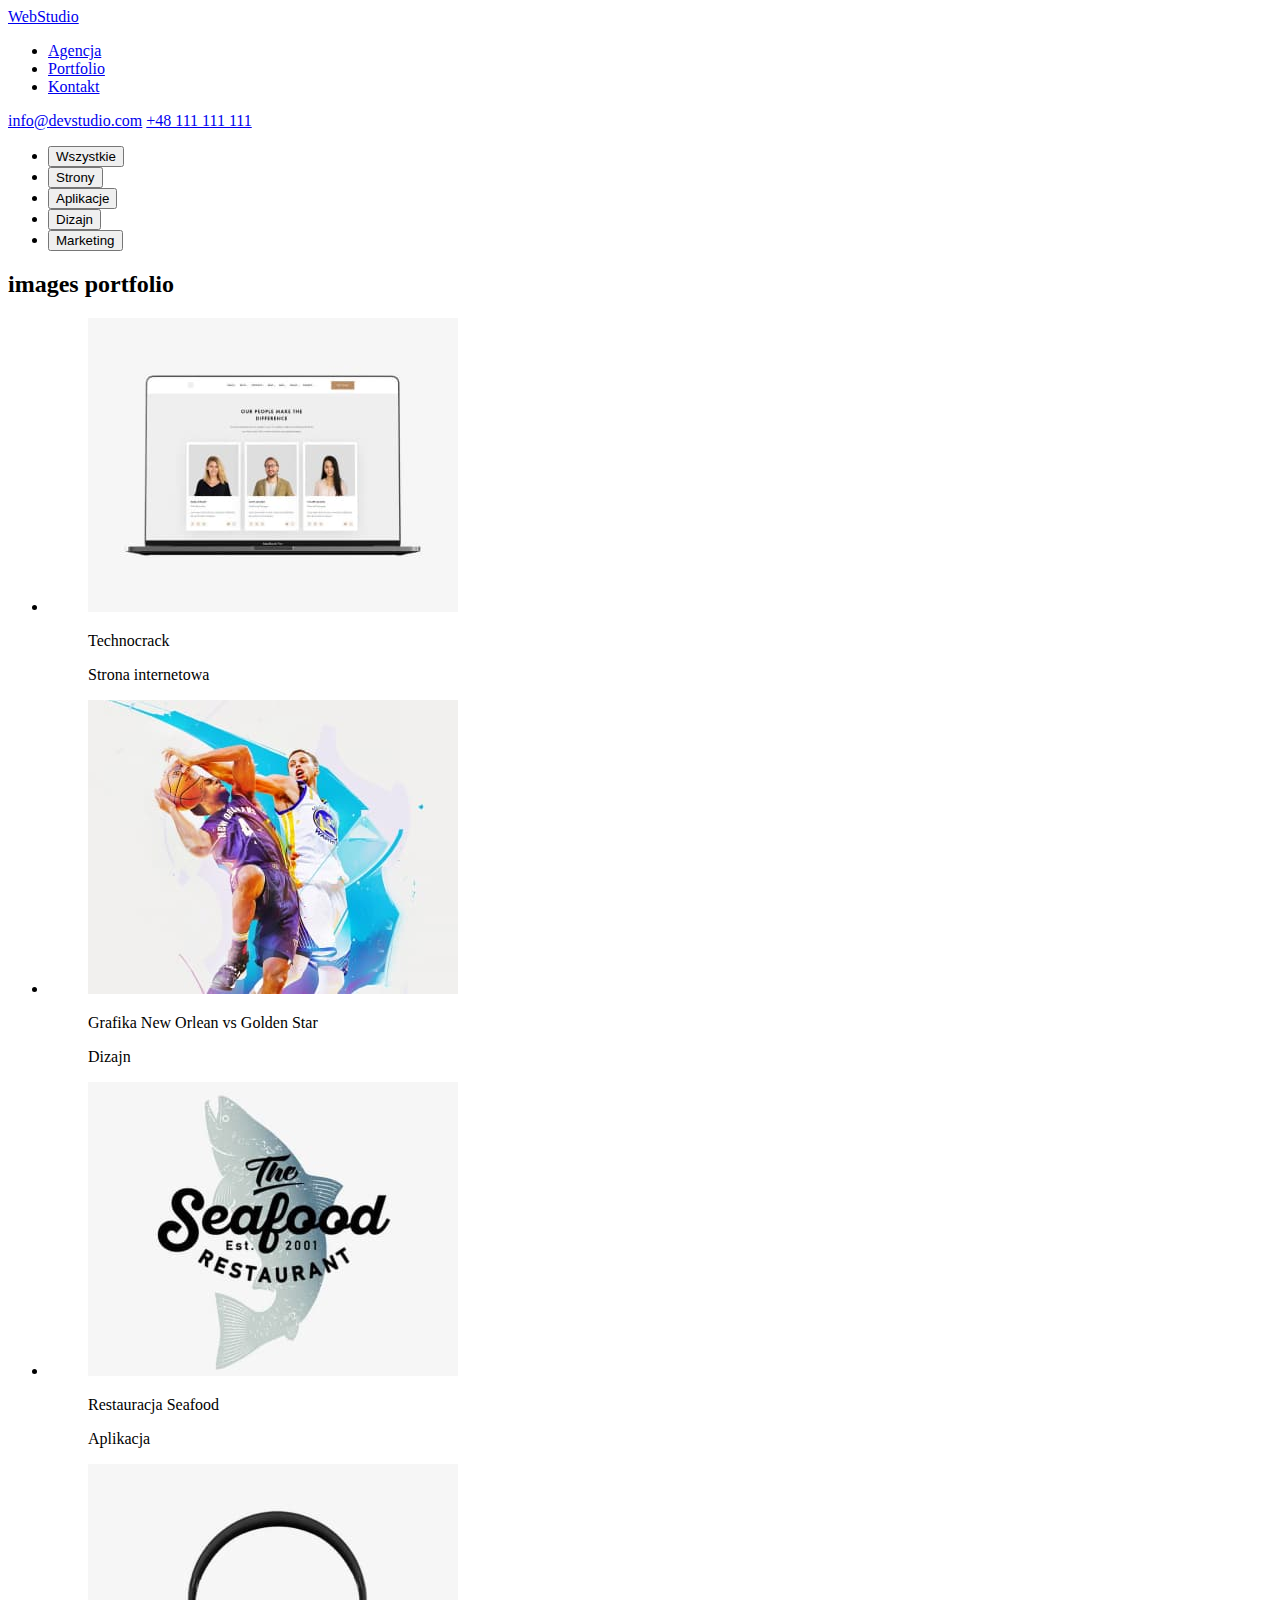
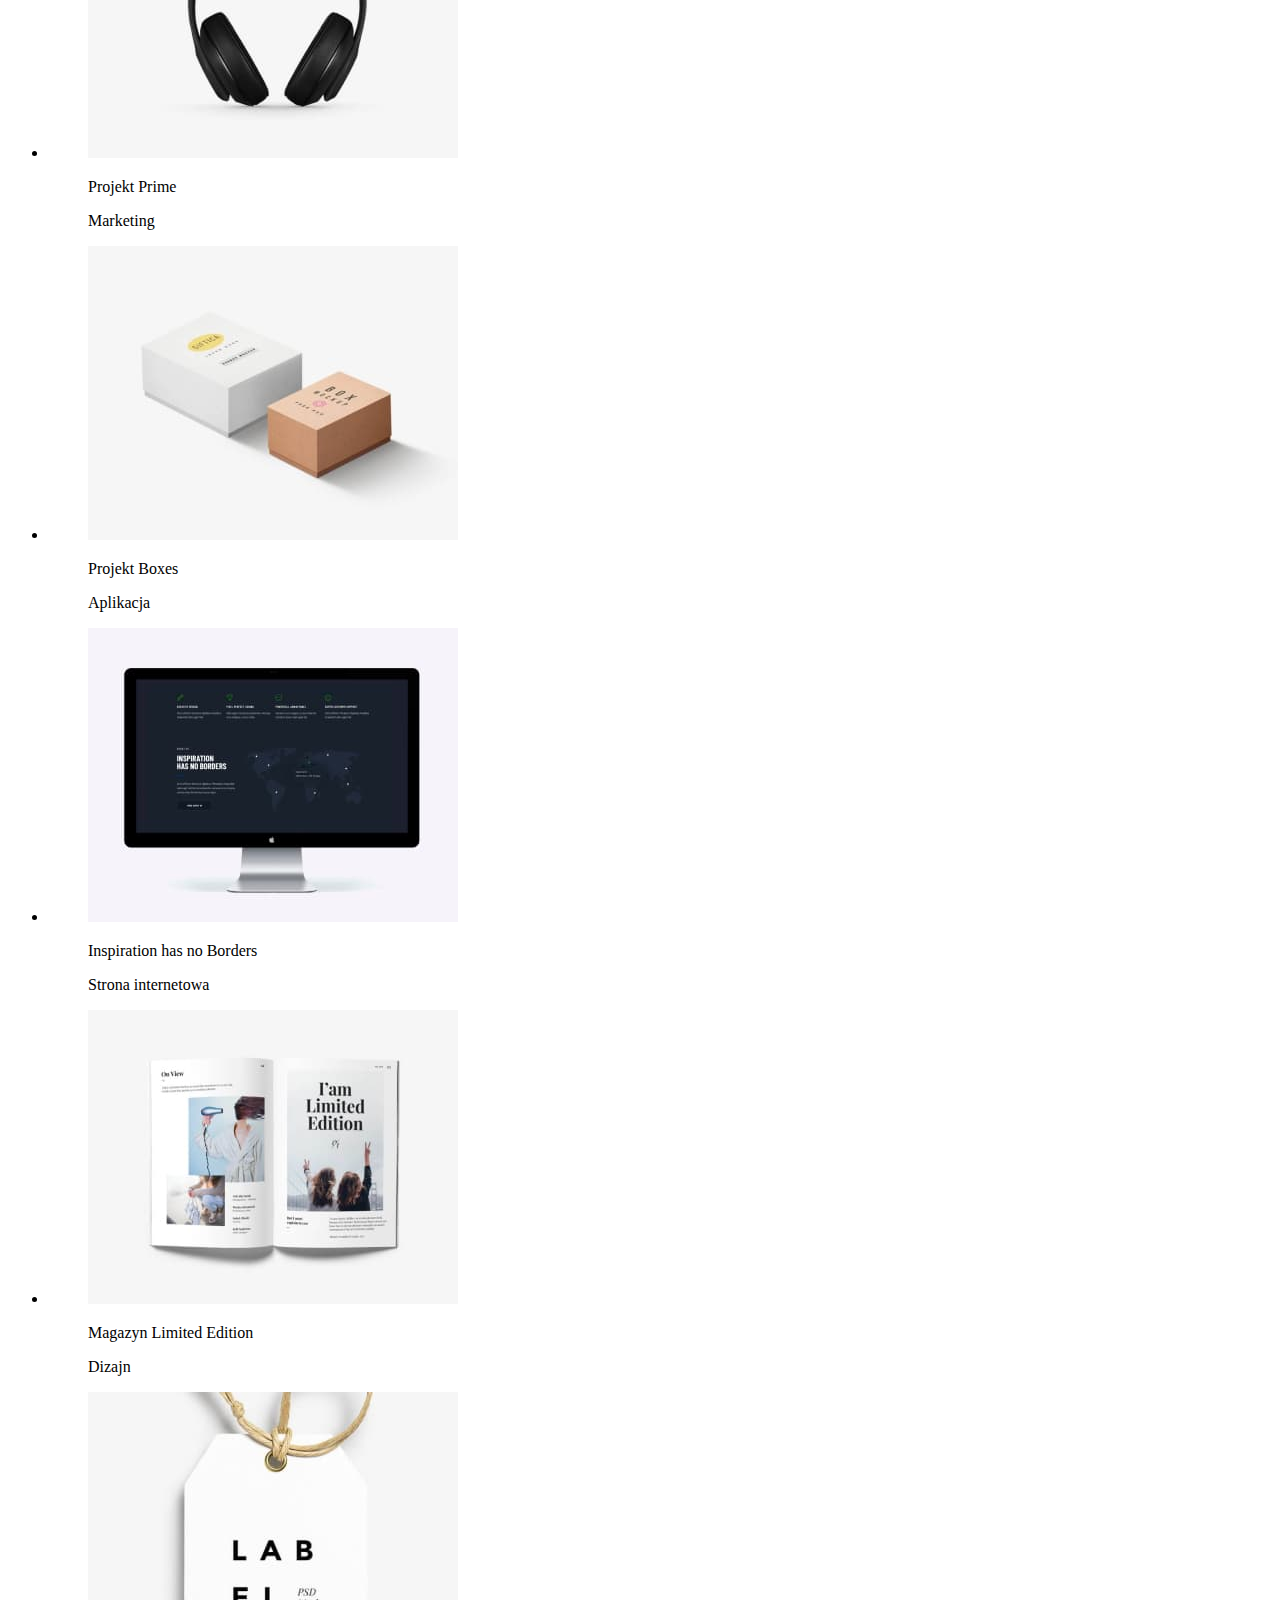
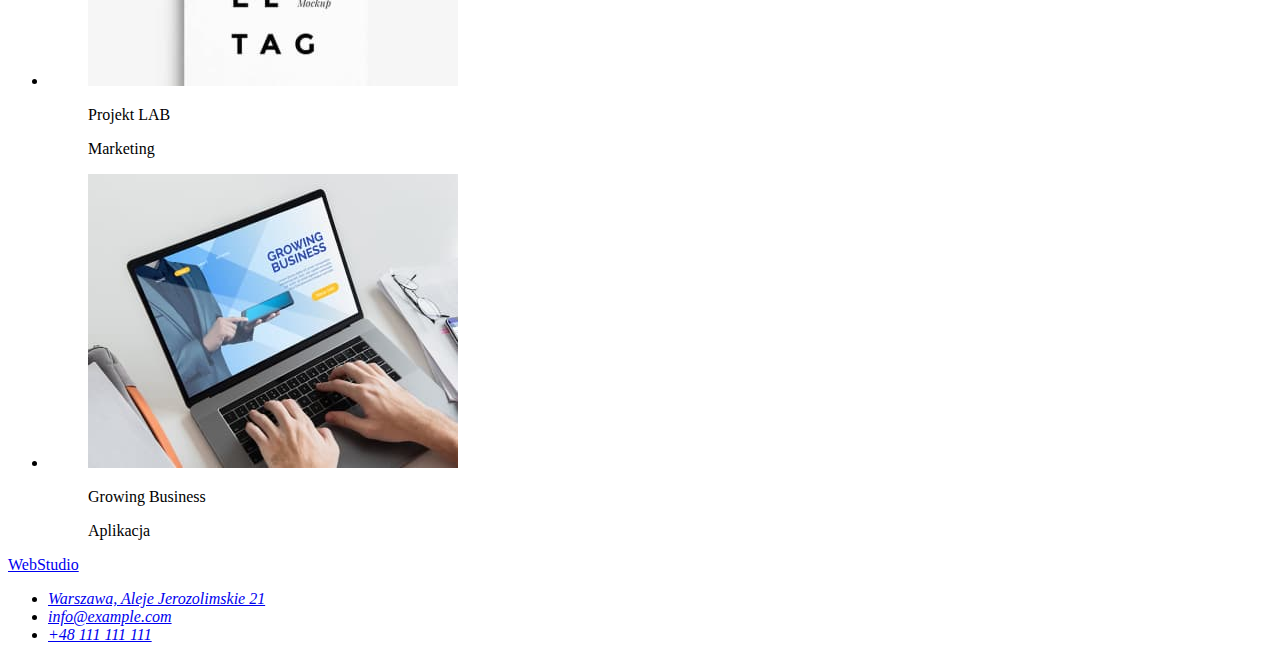
==== portfolio.html @ c6a64dcd "Create portfolio.html" ====
<!DOCTYPE html>
<html lang="pl">

<head>
    <meta charset="UTF-8">
    <meta http-equiv="X-UA-Compatible" content="IE=edge">
    <meta name="viewport" content="width=device-width, initial-scale=1.0">
    <title>WebStudio-Portfolio</title>
    <link rel="stylesheet" href="./css/styles.css" />
</head>

<body>
    <header>
        <a href="./index.html">WebStudio</a>
        <nav>
            <ul>
                <li> <a href="./index.html">Agencja</a></li>
                <li> <a href="./portfolio.html">Portfolio</a></li>
                <li> <a href="./index.html">Kontakt</a></li>
            </ul>
        </nav>
        <div>
            <a href="mailto:info@devstudio.com">info@devstudio.com</a>
            <a href="tel:+48111111111">+48 111 111 111</a>
        </div>
    </header>

    <main>
        <nav>
            <ul>
                <li>
                    <button type="button">Wszystkie</button>
                </li>
                <li>
                    <button type="button">Strony</button>
                </li>
                <li>
                    <button type="button">Aplikacje</button>
                </li>
                <li>
                    <button type="button">Dizajn</button>
                </li>
                <li>
                    <button type="button">Marketing</button>
                </li>
            </ul>
        </nav>

        <section>
            <div>
                <h2 class="hidden">images portfolio</h2>
                <ul>
                    <li>
                        <figure><img src="./images/portfolio-img-9.jpg" alt="technocrack" width="370" height="294" />
                            <figcaption>
                                <p>Technocrack</p>
                                <p>Strona internetowa</p>
                            </figcaption>
                        </figure>
                    </li>
                    <li>
                        <figure><img src="./images/portfolio-img-8.jpg" alt="Grafika New Orlean vs Golden Star"
                                width="370" height="294" />
                            <figcaption>
                                <p>Grafika New Orlean vs Golden Star</p>
                                <p>Dizajn</p>
                            </figcaption>
                        </figure>
                    </li>
                    <li>
                        <figure><img src="./images/portfolio-img-7.jpg" alt="Restauracja Seafood" width="370"
                                height="294" />
                            <figcaption>
                                <p>Restauracja Seafood</p>
                                <p>Aplikacja</p>
                            </figcaption>
                        </figure>
                    </li>
                    <li>
                        <figure><img src="./images/portfolio-img-6.jpg" alt="Projekt Prime" width="370" height="294" />
                            <figcaption>
                                <p>Projekt Prime</p>
                                <p>Marketing</p>
                            </figcaption>
                        </figure>
                    </li>
                    <li>
                        <figure><img src="./images/portfolio-img-5.jpg" alt="Projekt Boxes" width="370" height="294" />
                            <figcaption>
                                <p>Projekt Boxes</p>
                                <p>Aplikacja</p>
                            </figcaption>
                        </figure>
                    </li>
                    <li>
                        <figure><img src="./images/portfolio-img-4.jpg" alt="Inspiration has no Borders" width="370"
                                height="294" />
                            <figcaption>
                                <p>Inspiration has no Borders</p>
                                <p>Strona internetowa</p>
                            </figcaption>
                        </figure>
                    </li>
                    <li>
                        <figure><img src="./images/portfolio-img-3.jpg" alt="Magazyn Limited Edition" width="370"
                                height="294" />
                            <figcaption>
                                <p>Magazyn Limited Edition</p>
                                <p>Dizajn</p>
                            </figcaption>
                        </figure>
                    </li>
                    <li>
                        <figure><img src="./images/portfolio-img-2.jpg" alt="Projekt LAB" width="370" height="294" />
                            <figcaption>
                                <p>Projekt LAB</p>
                                <p>Marketing</p>
                            </figcaption>
                        </figure>
                    </li>
                    <li>
                        <figure><img src="./images/portfolio-img.jpg" alt="Growing Business" width="370" height="294" />
                            <figcaption>
                                <p>Growing Business</p>
                                <p>Aplikacja</p>
                            </figcaption>
                        </figure>
                    </li>
                </ul>
            </div>
        </section>

    </main>

    <footer>
        <a href="./index.html">WebStudio</a>
        <address>
            <ul>
                <li><a href="https://goo.gl/maps/d49CJBmiLWtHoX3f7" target="_blank" rel="noreferrer noopener nofollow">
                        Warszawa, Aleje Jerozolimskie 21 </a></li>
                <li><a href="mailto:info@example.com">info@example.com</a></li>
                <li><a href="tel:+48111111111">+48 111 111 111</a></li>
            </ul>
        </address>
    </footer>
</body>

</html>
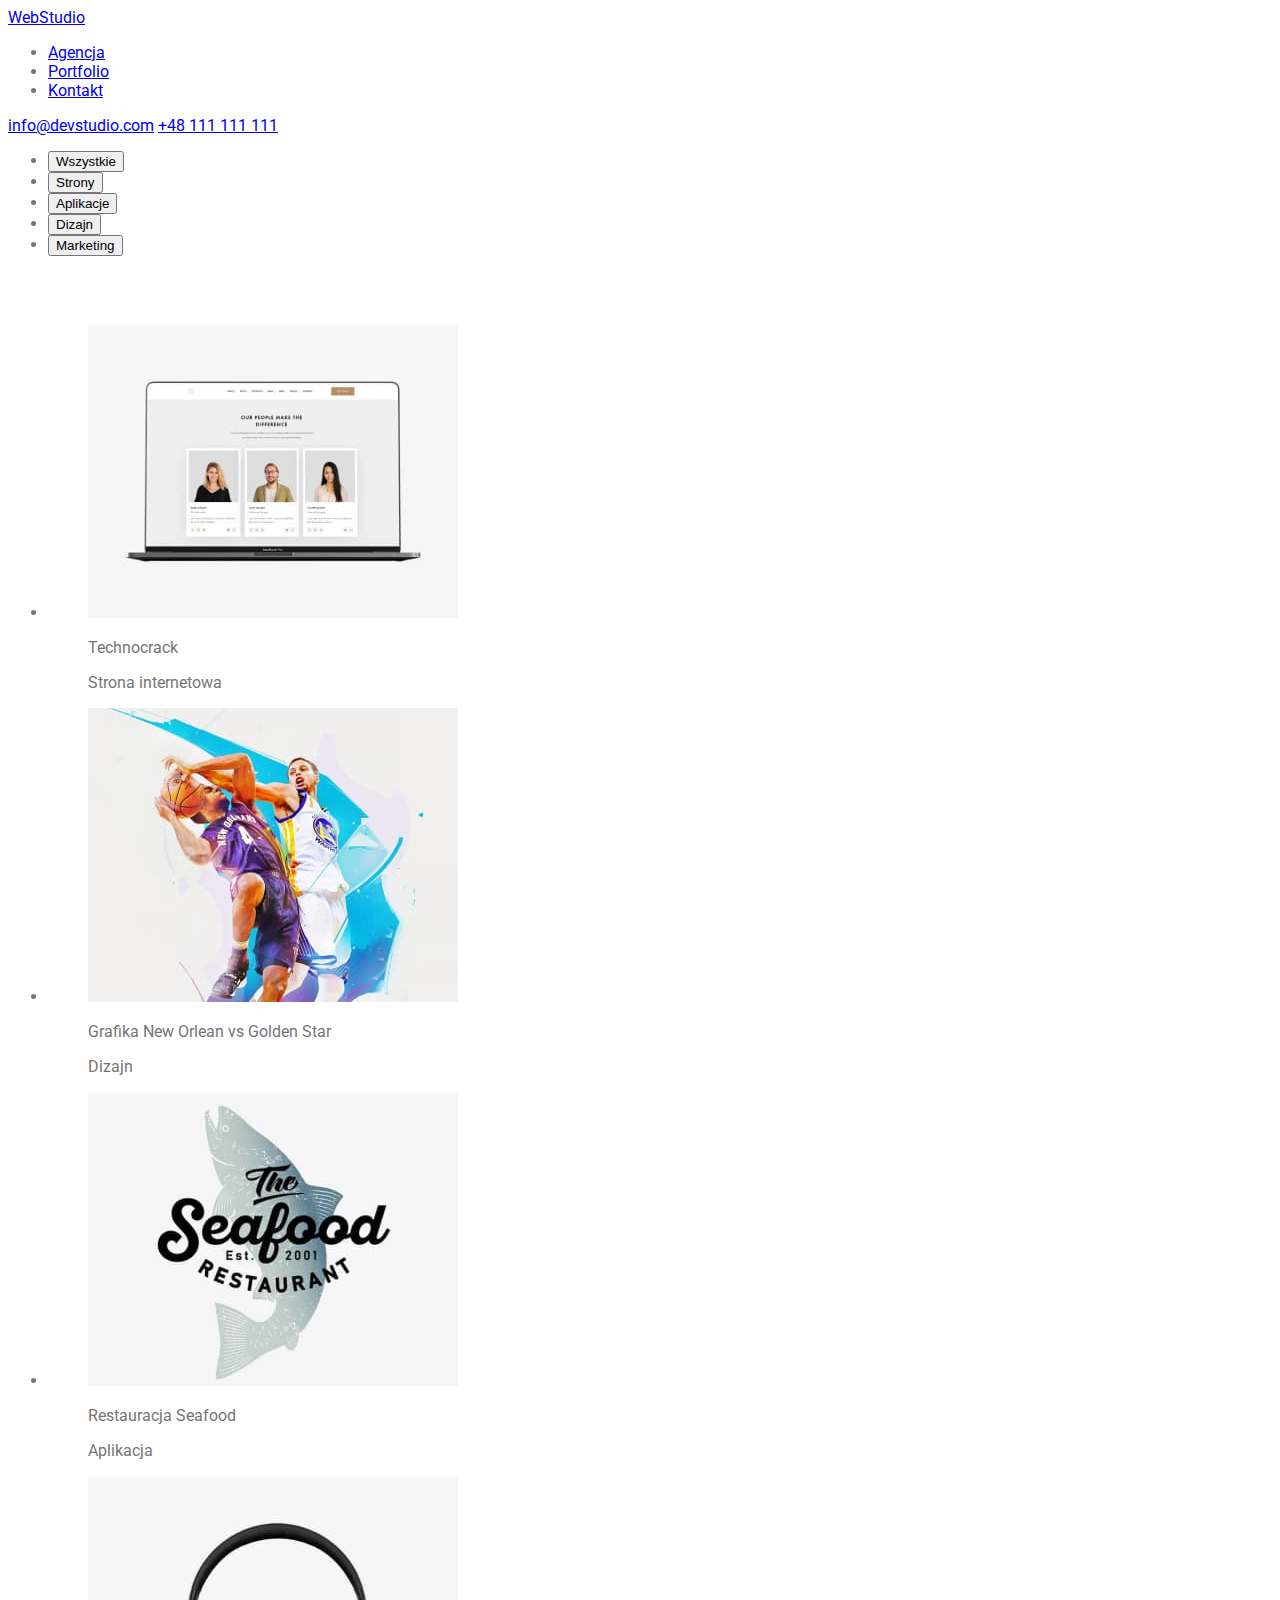
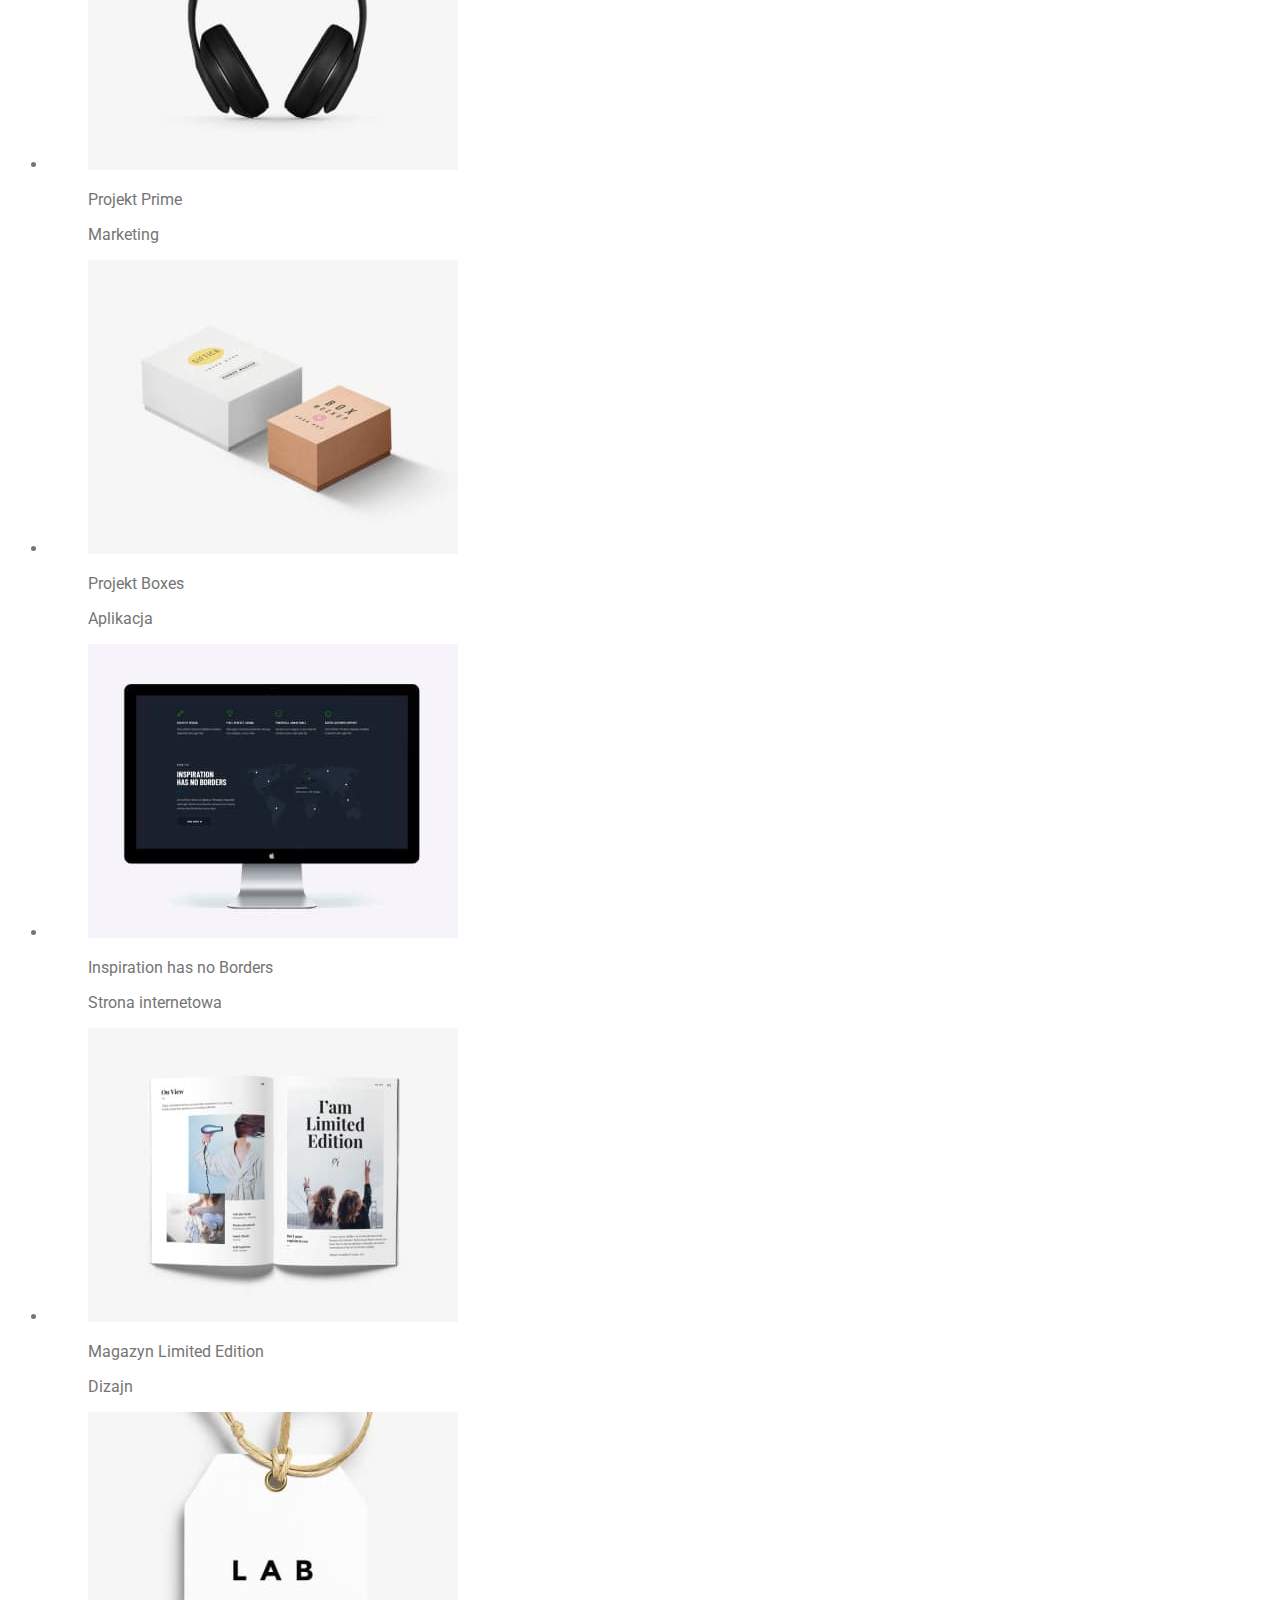
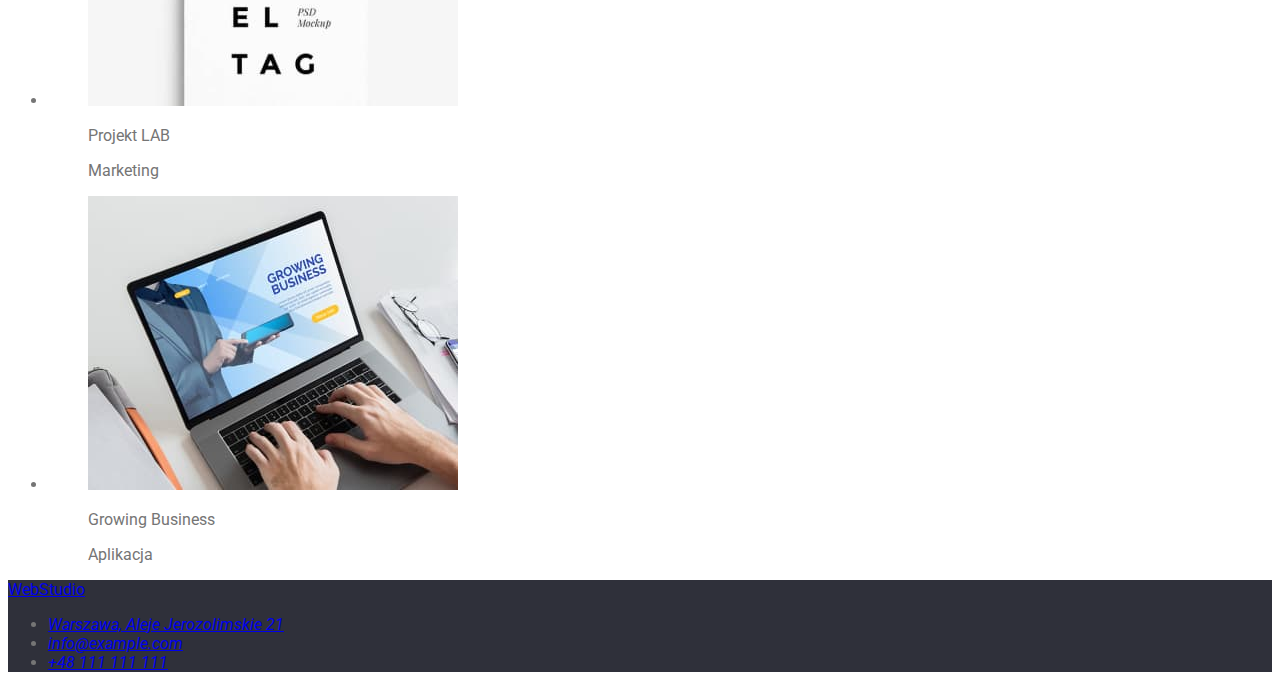
==== commit 1685b806: "create styles.css" ====
--- a/portfolio.html
+++ b/portfolio.html
@@ -7,6 +7,11 @@
     <meta name="viewport" content="width=device-width, initial-scale=1.0">
     <title>WebStudio-Portfolio</title>
     <link rel="stylesheet" href="./css/styles.css" />
+    <link rel="preconnect" href="https://fonts.googleapis.com" />
+    <link rel="preconnect" href="https://fonts.gstatic.com" crossorigin />
+    <link
+        href="https://fonts.googleapis.com/css2?family=Raleway:wght@700&family=Roboto:wght@400;500;700;900&display=swap"
+        rel="stylesheet" />
 </head>
 
 <body>
--- a/css/styles.css
+++ b/css/styles.css
@@ -0,0 +1,96 @@
+body {
+	color: #757575;
+	background-color: #ffffff;
+	font-family: "roboto", sens-serif;
+}
+
+.menu-logo {
+	text-decoration: none;
+	font-family: "Raleway";
+	font-style: normal;
+	font-weight: 700;
+	font-size: 26px;
+	line-height: 31px;
+	/* identical to box height */
+	letter-spacing: 0.03em;
+	color: #2196f3;
+}
+.menu-logo-titel {
+	color: #000000;
+}
+.menu-nav > ul {
+	list-style-type: none;
+	font-family: "Roboto";
+	font-style: normal;
+	font-weight: 500;
+	font-size: 14px;
+	line-height: 16px;
+	letter-spacing: 0.02em;
+}
+.menu-nav-link {
+	text-decoration: none;
+	color: #212121;
+}
+.menu-nav-link:hover,
+.menu-nav-link:focus {
+	color: #2196f3;
+}
+.menu-contacts {
+	font-family: "Roboto";
+	font-style: normal;
+	font-weight: 500;
+	font-size: 14px;
+	line-height: 16px;
+	letter-spacing: 0.02em;
+}
+.menu-contact-link {
+	text-decoration: none;
+	color: #757575;
+}
+.menu-contact-link:hover,
+.menu-contact-link:focus {
+	color: #2196f3;
+}
+footer {
+	background-color: #2f303a;
+}
+.footer-logo {
+	font-family: "Raleway";
+	font-style: normal;
+	font-weight: 700;
+	font-size: 26px;
+	line-height: 31px;
+	/* identical to box height */
+	letter-spacing: 0.03em;
+	color: #2196f3;
+}
+.footer-logo-title {
+	color: #ffffff;
+}
+.footer-adress-list > ul {
+	list-style-type: none;
+}
+.footer-adress {
+	text-decoration: none;
+	color: #ffffff;
+	font-style: normal;
+	font-weight: 400;
+	font-size: 14px;
+	line-height: 24px;
+	/* or 171% */
+	letter-spacing: 0.03em;
+}
+.footer-contacts {
+	text-decoration: none;
+	font-style: normal;
+	font-weight: 400;
+	font-size: 14px;
+	line-height: 24px;
+	/* or 171% */
+	letter-spacing: 0.03em;
+
+	color: rgba(255, 255, 255, 0.6);
+}
+.hidden {
+	opacity: 0;
+}
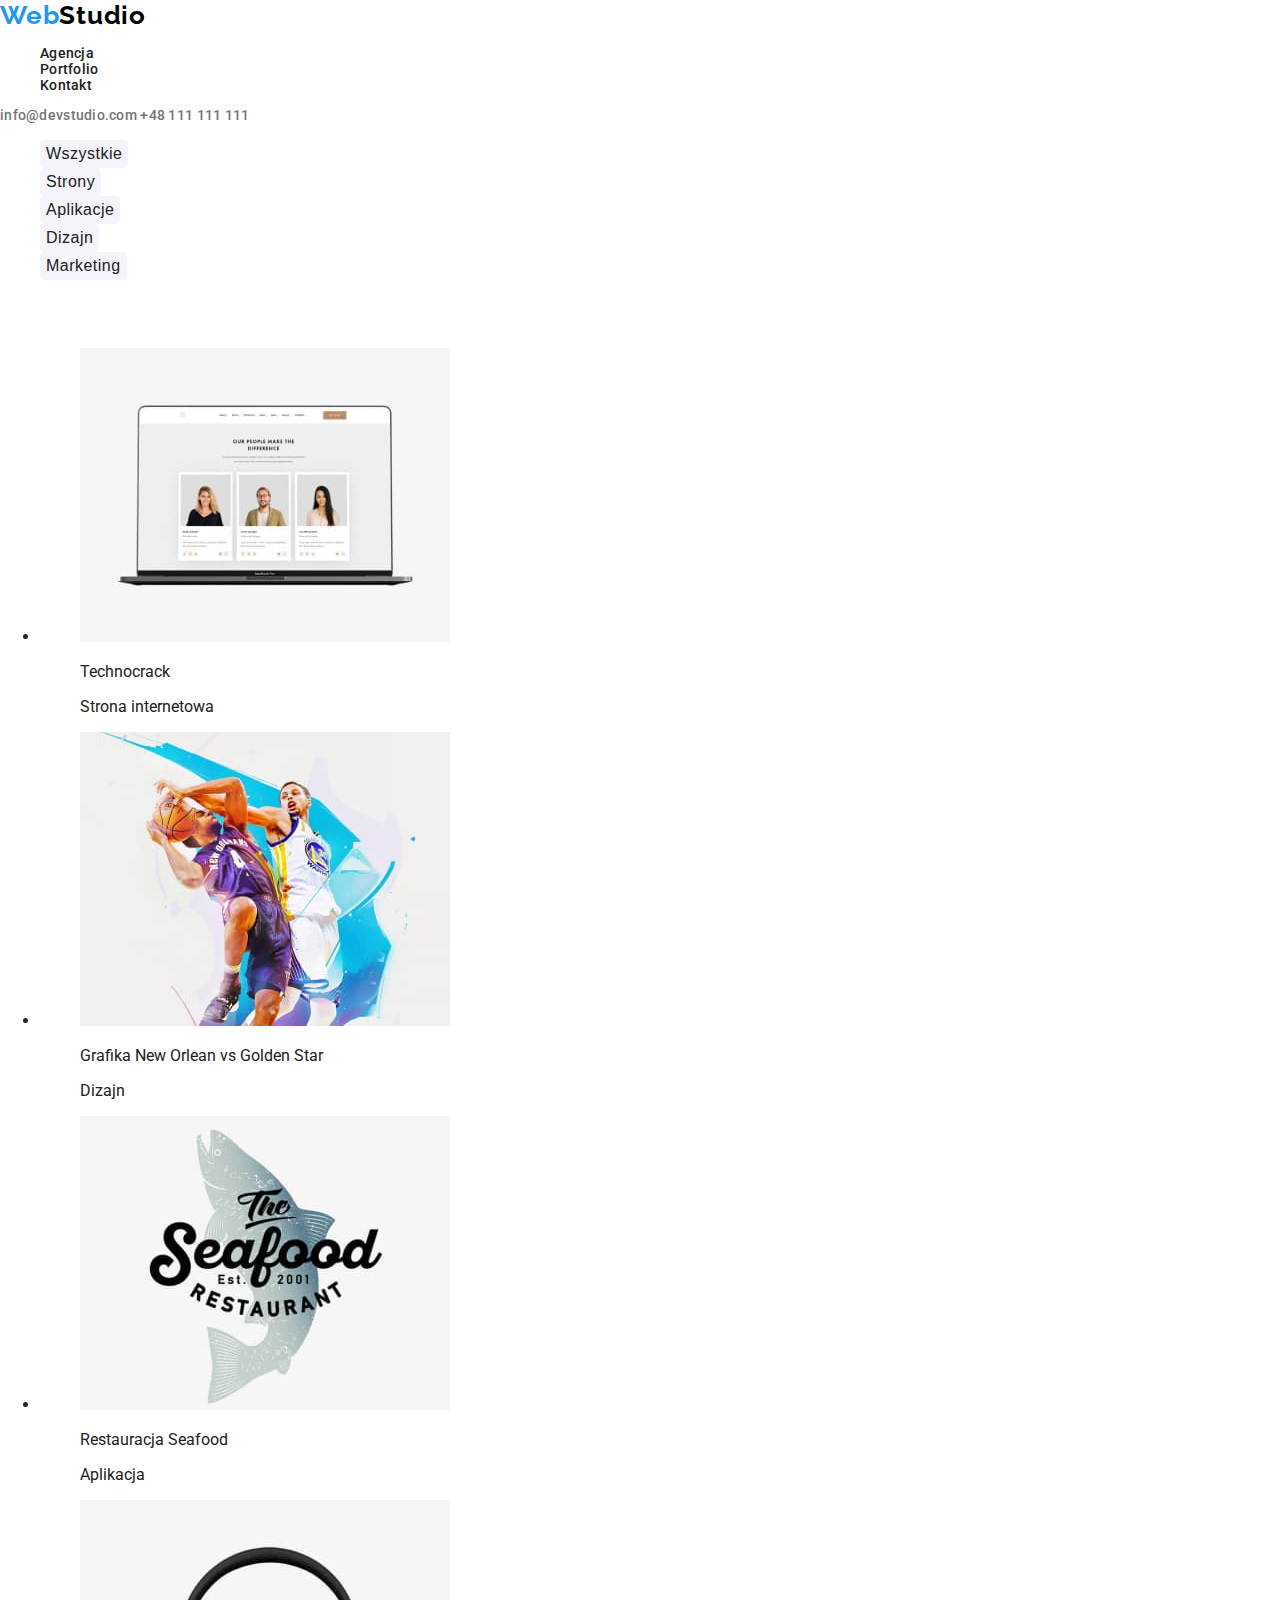
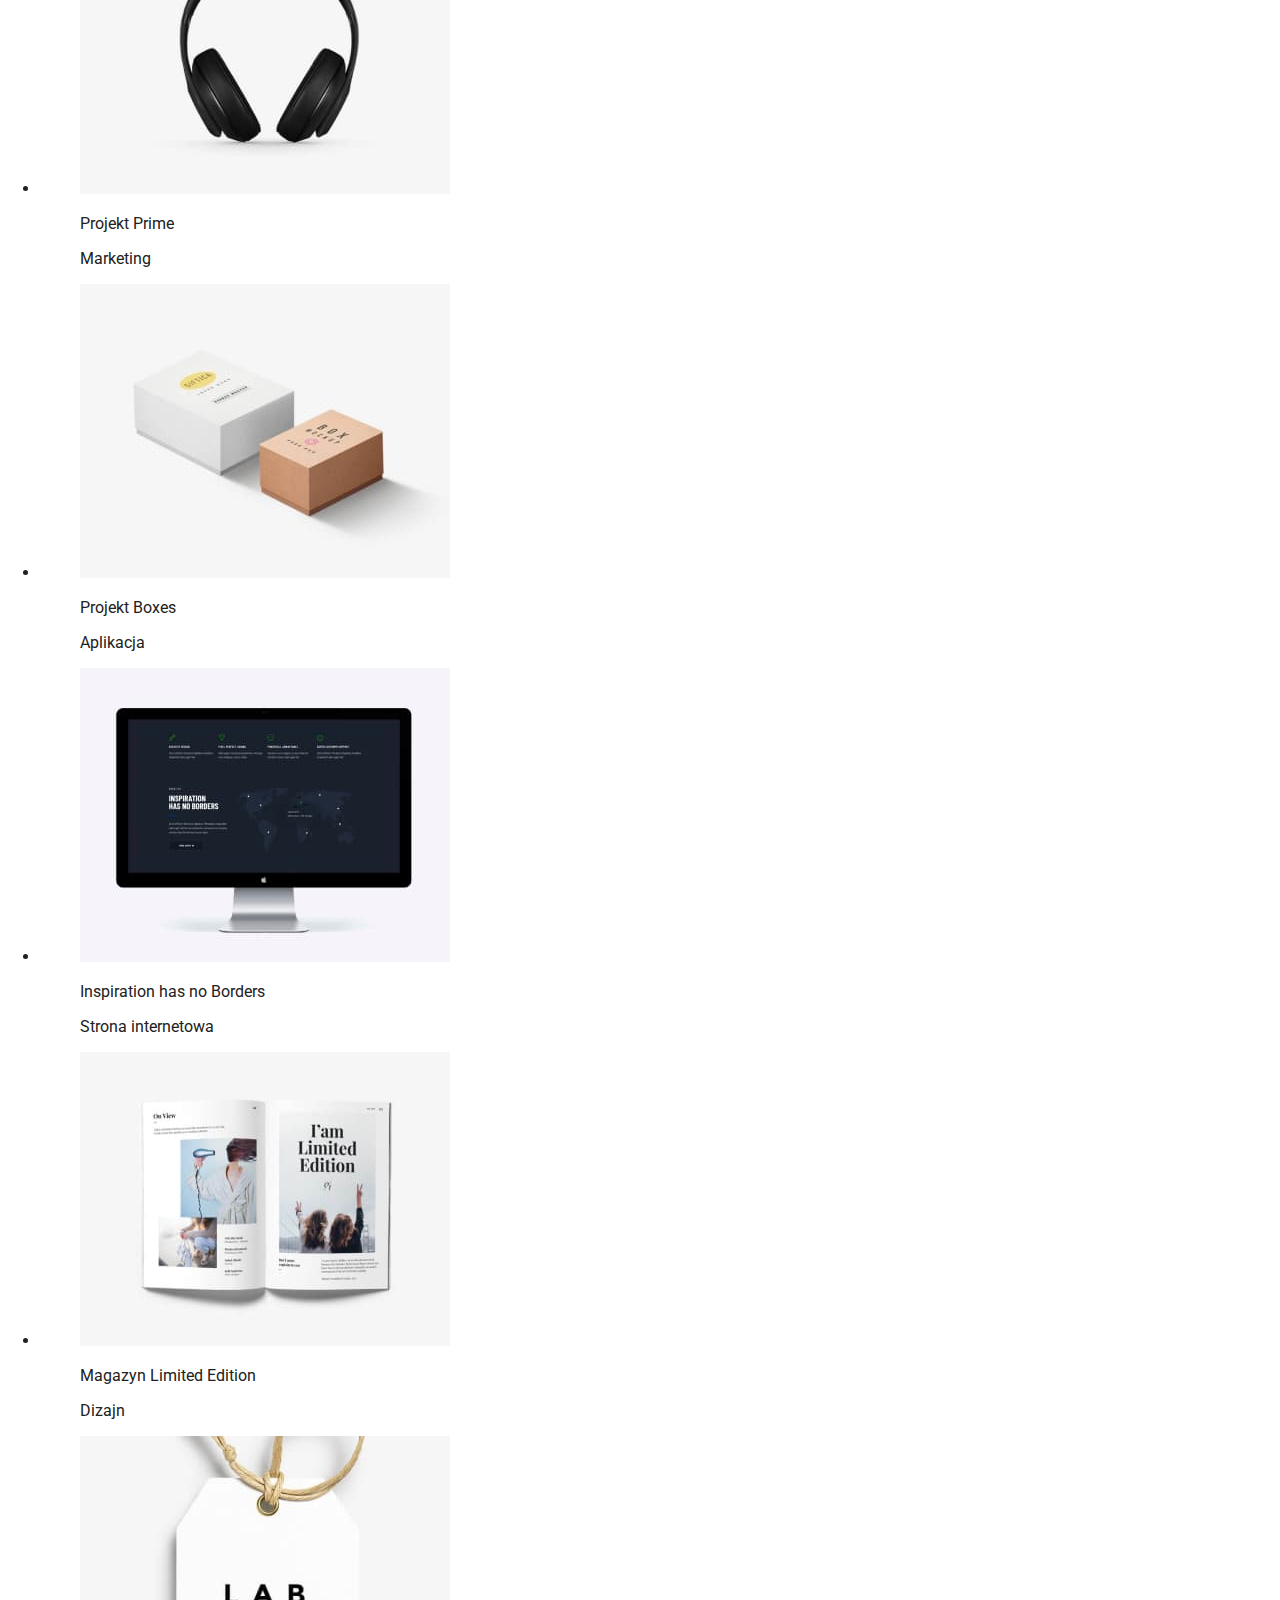
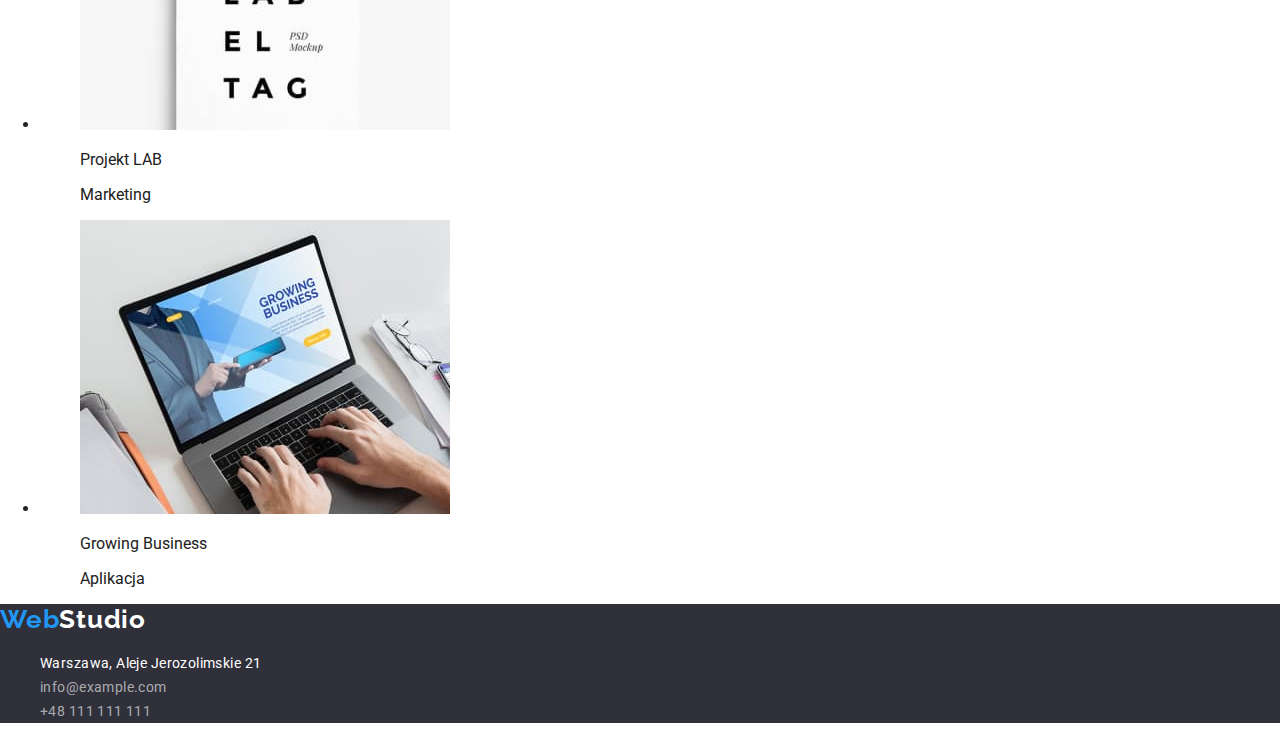
==== commit d9bc6c22: "Update styles.css index and portfolio" ====
--- a/portfolio.html
+++ b/portfolio.html
@@ -15,23 +15,23 @@
 </head>
 
 <body>
-    <header>
-        <a href="./index.html">WebStudio</a>
-        <nav>
+    <header class="menu-container">
+        <a class="menu-logo" href="./index.html">Web<span class="menu-logo-titel">Studio</span></a>
+        <nav class="menu-nav">
             <ul>
-                <li> <a href="./index.html">Agencja</a></li>
-                <li> <a href="./portfolio.html">Portfolio</a></li>
-                <li> <a href="./index.html">Kontakt</a></li>
+                <li> <a class="menu-nav-link" href="./index.html">Agencja</a></li>
+                <li> <a class="menu-nav-link" href="./portfolio.html">Portfolio</a></li>
+                <li> <a class="menu-nav-link" href="./index.html">Kontakt</a></li>
             </ul>
         </nav>
-        <div>
-            <a href="mailto:info@devstudio.com">info@devstudio.com</a>
-            <a href="tel:+48111111111">+48 111 111 111</a>
+        <div class="menu-contacts">
+            <a class="menu-contact-link" href="mailto:info@devstudio.com">info@devstudio.com</a>
+            <a class="menu-contact-link" href="tel:+48111111111">+48 111 111 111</a>
         </div>
     </header>
 
     <main>
-        <nav>
+        <nav class="button-nav">
             <ul>
                 <li>
                     <button type="button">Wszystkie</button>
@@ -138,13 +138,14 @@
     </main>
 
     <footer>
-        <a href="./index.html">WebStudio</a>
-        <address>
+        <a class="footer-logo" href="./index.html">Web<span class="footer-logo-title">Studio</span></a>
+        <address class="footer-adress-list">
             <ul>
-                <li><a href="https://goo.gl/maps/d49CJBmiLWtHoX3f7" target="_blank" rel="noreferrer noopener nofollow">
+                <li><a class="footer-adress" href="https://goo.gl/maps/d49CJBmiLWtHoX3f7" target="_blank"
+                        rel="noreferrer noopener nofollow">
                         Warszawa, Aleje Jerozolimskie 21 </a></li>
-                <li><a href="mailto:info@example.com">info@example.com</a></li>
-                <li><a href="tel:+48111111111">+48 111 111 111</a></li>
+                <li><a class="footer-contacts" href="mailto:info@example.com">info@example.com</a></li>
+                <li><a class="footer-contacts" href="tel:+48111111111">+48 111 111 111</a></li>
             </ul>
         </address>
     </footer>
--- a/css/styles.css
+++ b/css/styles.css
@@ -1,92 +1,208 @@
+:root {
+	--black: #212121;
+	--grey: #757575;
+	--light-blue: #2196f3;
+	--white: #ffffff;
+	--hero-banner-container: #2f303a;
+	--footer-container: #2f303a;
+	--team: #f5f4fa;
+	--portfolio-button: #f5f4fa;
+}
+
 body {
-	color: #757575;
-	background-color: #ffffff;
-	font-family: "roboto", sens-serif;
-}
-
+	color: var(--black);
+	background-color: var(--white);
+	font-family: "Roboto", sens-serif;
+	margin: 0px;
+	padding: 0px;
+}
+/* główna nawigacja na stronie logo + podstrony + kontakty */
 .menu-logo {
 	text-decoration: none;
 	font-family: "Raleway";
 	font-style: normal;
 	font-weight: 700;
 	font-size: 26px;
-	line-height: 31px;
-	/* identical to box height */
-	letter-spacing: 0.03em;
-	color: #2196f3;
+	line-height: 1.2;
+	letter-spacing: 0.03em;
+	color: var(--light-blue);
 }
 .menu-logo-titel {
 	color: #000000;
 }
 .menu-nav > ul {
 	list-style-type: none;
-	font-family: "Roboto";
-	font-style: normal;
-	font-weight: 500;
-	font-size: 14px;
-	line-height: 16px;
+	font-weight: 500;
+	font-size: 14px;
+	line-height: 1.15;
 	letter-spacing: 0.02em;
 }
 .menu-nav-link {
 	text-decoration: none;
-	color: #212121;
+	color: var(--black);
 }
 .menu-nav-link:hover,
 .menu-nav-link:focus {
-	color: #2196f3;
+	color: var(--light-blue);
 }
 .menu-contacts {
-	font-family: "Roboto";
-	font-style: normal;
-	font-weight: 500;
-	font-size: 14px;
-	line-height: 16px;
+	font-weight: 500;
+	font-size: 14px;
+	line-height: 1.15;
 	letter-spacing: 0.02em;
 }
 .menu-contact-link {
 	text-decoration: none;
-	color: #757575;
+	color: var(--grey);
 }
 .menu-contact-link:hover,
 .menu-contact-link:focus {
-	color: #2196f3;
-}
+	color: var(--light-blue);
+}
+
+/* główny tytuł strony hero */
+.hero-banner {
+	background-color: var(--hero-banner-container);
+}
+.hero-banner-titel {
+	font-weight: 900;
+	font-size: 44px;
+	line-height: 1.37;
+	text-align: center;
+	letter-spacing: 0.06em;
+	text-transform: uppercase;
+	color: var(--white);
+}
+.hero-banner-button {
+	font-weight: 700;
+	font-size: 16px;
+	line-height: 1.88;
+	display: flex;
+	align-items: center;
+	text-align: center;
+	letter-spacing: 0.06em;
+	color: var(--white);
+	background-color: var(--light-blue);
+	cursor: pointer;
+}
+
+/* 4 krótkie artykuły */
+.main-description > ul {
+	list-style-type: none;
+}
+.main-description-titel {
+	font-weight: 700;
+	font-size: 14px;
+	line-height: 1.15;
+	letter-spacing: 0.03em;
+	text-transform: uppercase;
+	color: var(--black);
+}
+.main-description-text {
+	font-size: 14px;
+	line-height: 1.72px;
+	letter-spacing: 0.03em;
+	color: var(--grey);
+}
+/* about us, czym się zajmujemy, same zdjęcia + tytuł*/
+
+.about-titel {
+	font-weight: 700;
+	font-size: 36px;
+	line-height: 1.17;
+	text-align: center;
+	letter-spacing: 0.03em;
+	color: var(--black);
+}
+.about > ul {
+	list-style-type: none;
+}
+
+/* our team*/
+.team {
+	background-color: var(--team);
+}
+.team > ul {
+	list-style-type: none;
+}
+.team-title {
+	font-weight: 700;
+	font-size: 36px;
+	line-height: 1.17;
+	text-align: center;
+	letter-spacing: 0.03em;
+	color: var(--black);
+}
+.team-list-name {
+	font-weight: 500;
+	font-size: 16px;
+	line-height: 1.19;
+	text-align: center;
+	letter-spacing: 0.03em;
+	color: var(--black);
+}
+.team-list-position {
+	font-size: 16px;
+	line-height: 1.19;
+	text-align: center;
+	letter-spacing: 0.03em;
+	color: var(--grey);
+}
+/*portfolio ==================================================== */
+.button-nav > ul {
+	list-style-type: none;
+}
+.button-nav button {
+	font-weight: 500;
+	font-size: 16px;
+	line-height: 1.63;
+	text-align: center;
+	letter-spacing: 0.03em;
+	color: var(--black);
+	background-color: var(--portfolio-button);
+	border-style: hidden;
+	border-radius: 4px;
+	cursor: pointer;
+}
+.button-nav button:hover,
+.button-nav button:focus {
+	color: var(--white);
+	background-color: var(--light-blue);
+}
+
+/*footer*/
 footer {
-	background-color: #2f303a;
+	background-color: var(--footer-container);
 }
 .footer-logo {
+	text-decoration: none;
 	font-family: "Raleway";
 	font-style: normal;
 	font-weight: 700;
 	font-size: 26px;
-	line-height: 31px;
-	/* identical to box height */
-	letter-spacing: 0.03em;
-	color: #2196f3;
+	line-height: 1.2;
+	letter-spacing: 0.03em;
+	color: var(--light-blue);
 }
 .footer-logo-title {
-	color: #ffffff;
+	color: var(--white);
 }
 .footer-adress-list > ul {
 	list-style-type: none;
 }
 .footer-adress {
 	text-decoration: none;
-	color: #ffffff;
-	font-style: normal;
-	font-weight: 400;
-	font-size: 14px;
-	line-height: 24px;
-	/* or 171% */
+	color: var(--white);
+	font-style: normal;
+	font-size: 14px;
+	line-height: 1.72;
 	letter-spacing: 0.03em;
 }
 .footer-contacts {
 	text-decoration: none;
 	font-style: normal;
-	font-weight: 400;
-	font-size: 14px;
-	line-height: 24px;
-	/* or 171% */
+	font-size: 14px;
+	line-height: 1.72;
 	letter-spacing: 0.03em;
 
 	color: rgba(255, 255, 255, 0.6);
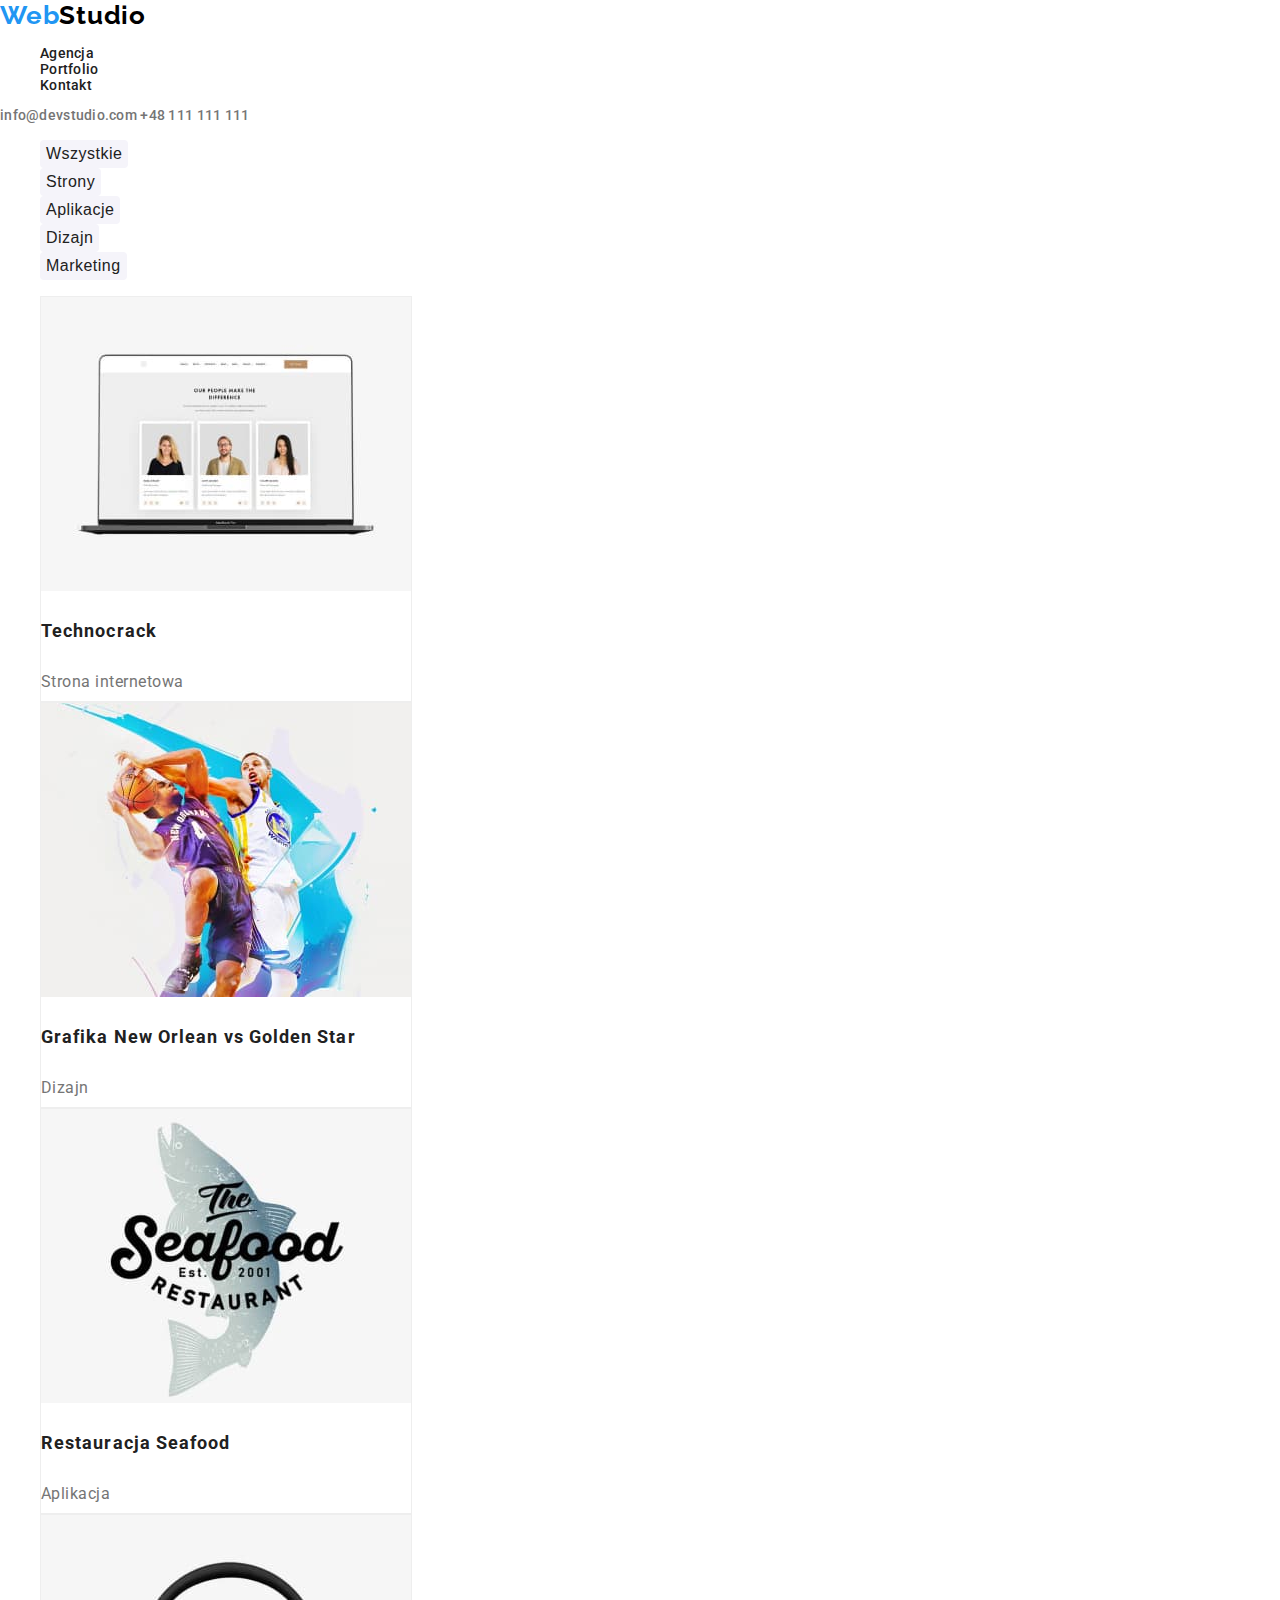
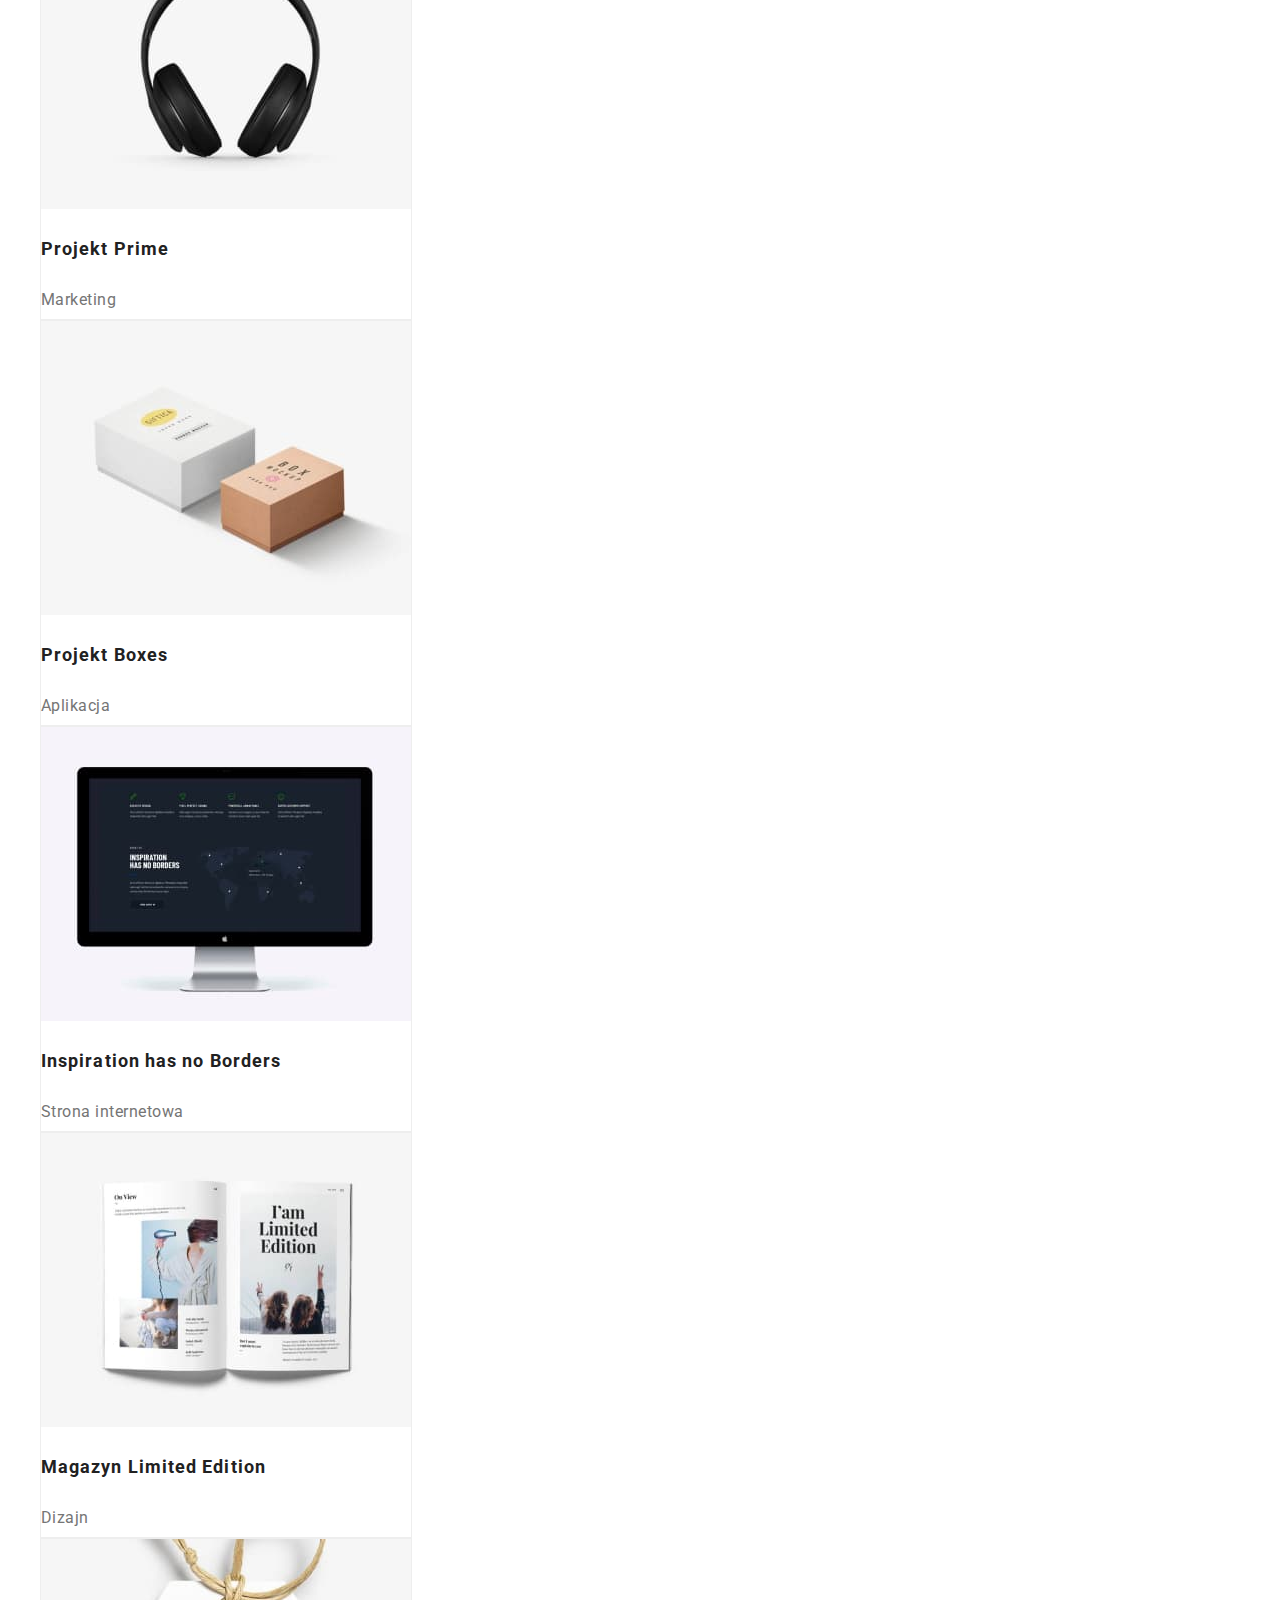
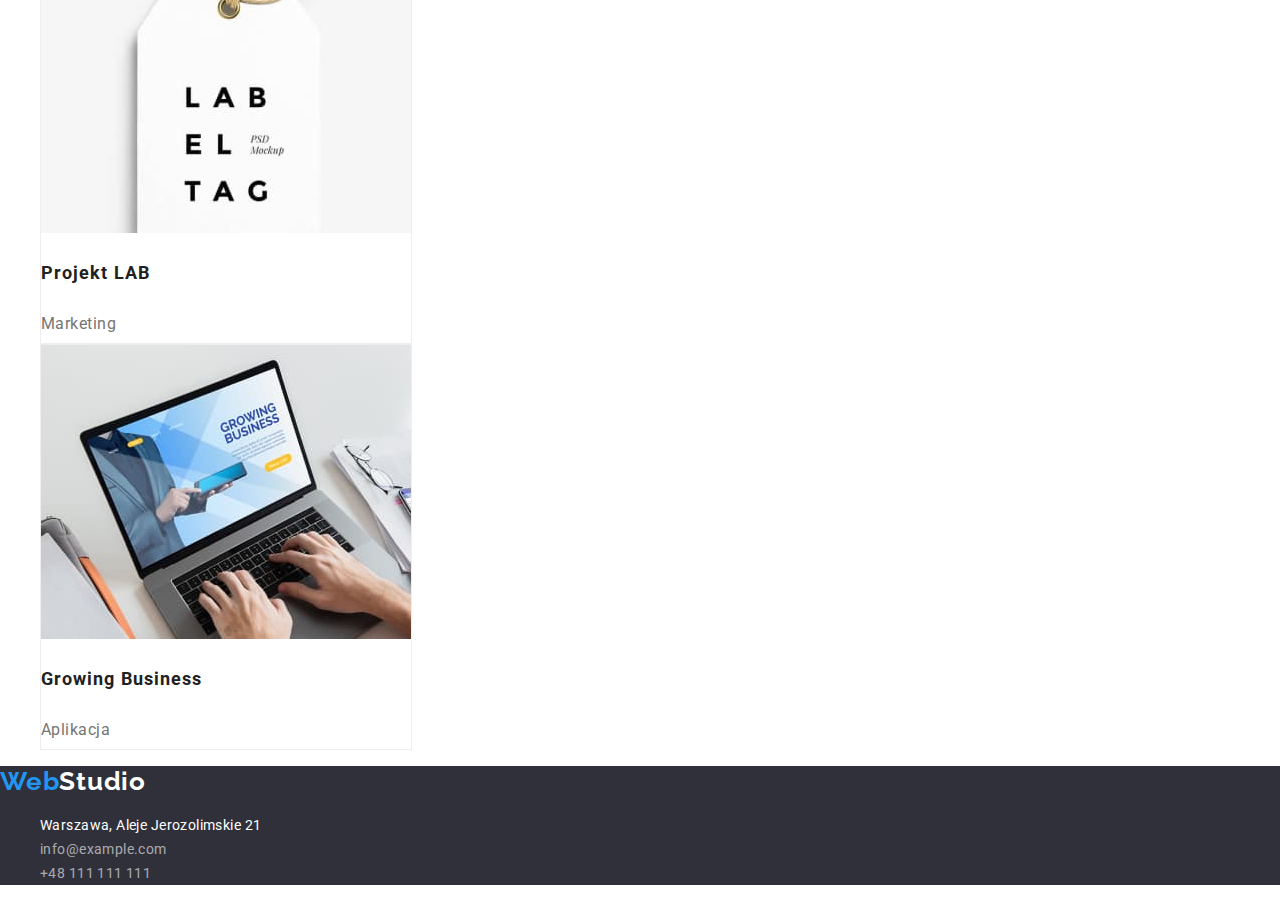
==== commit 5d4c311f: "Update portfolio.html, styles.css" ====
--- a/portfolio.html
+++ b/portfolio.html
@@ -51,90 +51,92 @@
             </ul>
         </nav>
 
-        <section>
-            <div>
-                <h2 class="hidden">images portfolio</h2>
-                <ul>
-                    <li>
-                        <figure><img src="./images/portfolio-img-9.jpg" alt="technocrack" width="370" height="294" />
-                            <figcaption>
-                                <p>Technocrack</p>
-                                <p>Strona internetowa</p>
-                            </figcaption>
-                        </figure>
-                    </li>
-                    <li>
-                        <figure><img src="./images/portfolio-img-8.jpg" alt="Grafika New Orlean vs Golden Star"
-                                width="370" height="294" />
-                            <figcaption>
-                                <p>Grafika New Orlean vs Golden Star</p>
-                                <p>Dizajn</p>
-                            </figcaption>
-                        </figure>
-                    </li>
-                    <li>
-                        <figure><img src="./images/portfolio-img-7.jpg" alt="Restauracja Seafood" width="370"
-                                height="294" />
-                            <figcaption>
-                                <p>Restauracja Seafood</p>
-                                <p>Aplikacja</p>
-                            </figcaption>
-                        </figure>
-                    </li>
-                    <li>
-                        <figure><img src="./images/portfolio-img-6.jpg" alt="Projekt Prime" width="370" height="294" />
-                            <figcaption>
-                                <p>Projekt Prime</p>
-                                <p>Marketing</p>
-                            </figcaption>
-                        </figure>
-                    </li>
-                    <li>
-                        <figure><img src="./images/portfolio-img-5.jpg" alt="Projekt Boxes" width="370" height="294" />
-                            <figcaption>
-                                <p>Projekt Boxes</p>
-                                <p>Aplikacja</p>
-                            </figcaption>
-                        </figure>
-                    </li>
-                    <li>
-                        <figure><img src="./images/portfolio-img-4.jpg" alt="Inspiration has no Borders" width="370"
-                                height="294" />
-                            <figcaption>
-                                <p>Inspiration has no Borders</p>
-                                <p>Strona internetowa</p>
-                            </figcaption>
-                        </figure>
-                    </li>
-                    <li>
-                        <figure><img src="./images/portfolio-img-3.jpg" alt="Magazyn Limited Edition" width="370"
-                                height="294" />
-                            <figcaption>
-                                <p>Magazyn Limited Edition</p>
-                                <p>Dizajn</p>
-                            </figcaption>
-                        </figure>
-                    </li>
-                    <li>
-                        <figure><img src="./images/portfolio-img-2.jpg" alt="Projekt LAB" width="370" height="294" />
-                            <figcaption>
-                                <p>Projekt LAB</p>
-                                <p>Marketing</p>
-                            </figcaption>
-                        </figure>
-                    </li>
-                    <li>
-                        <figure><img src="./images/portfolio-img.jpg" alt="Growing Business" width="370" height="294" />
-                            <figcaption>
-                                <p>Growing Business</p>
-                                <p>Aplikacja</p>
-                            </figcaption>
-                        </figure>
-                    </li>
-                </ul>
-            </div>
-        </section>
 
+        <div class="portfolio-img">
+            <ul class="portfolio-img-containers">
+                <li>
+                    <figure class="portfolio-img-container"><img src="./images/portfolio-img-9.jpg" alt="technocrack"
+                            width="370" height="294" />
+                        <figcaption>
+                            <p class="portfolio-img-title">Technocrack</p>
+                            <p class="portfolio-img-text">Strona internetowa</p>
+                        </figcaption>
+                    </figure>
+                </li>
+                <li>
+                    <figure class="portfolio-img-container"><img src="./images/portfolio-img-8.jpg"
+                            alt="Grafika New Orlean vs Golden Star" width="370" height="294" />
+                        <figcaption>
+                            <p class="portfolio-img-title">Grafika New Orlean vs Golden Star</p>
+                            <p class="portfolio-img-text">Dizajn</p>
+                        </figcaption>
+                    </figure>
+                </li>
+                <li>
+                    <figure class="portfolio-img-container"><img src="./images/portfolio-img-7.jpg"
+                            alt="Restauracja Seafood" width="370" height="294" />
+                        <figcaption>
+                            <p class="portfolio-img-title">Restauracja Seafood</p>
+                            <p class="portfolio-img-text">Aplikacja</p>
+                        </figcaption>
+                    </figure>
+                </li>
+                <li>
+                    <figure class="portfolio-img-container"><img src="./images/portfolio-img-6.jpg" alt="Projekt Prime"
+                            width="370" height="294" />
+                        <figcaption>
+                            <p class="portfolio-img-title">Projekt Prime</p>
+                            <p class="portfolio-img-text">Marketing</p>
+                        </figcaption>
+                    </figure>
+                </li>
+                <li>
+                    <figure class="portfolio-img-container"><img src="./images/portfolio-img-5.jpg" alt="Projekt Boxes"
+                            width="370" height="294" />
+                        <figcaption>
+                            <p class="portfolio-img-title">Projekt Boxes</p>
+                            <p class="portfolio-img-text">Aplikacja</p>
+                        </figcaption>
+                    </figure>
+                </li>
+                <li>
+                    <figure class="portfolio-img-container"><img src="./images/portfolio-img-4.jpg"
+                            alt="Inspiration has no Borders" width="370" height="294" />
+                        <figcaption>
+                            <p class="portfolio-img-title">Inspiration has no Borders</p>
+                            <p class="portfolio-img-text">Strona internetowa</p>
+                        </figcaption>
+                    </figure>
+                </li>
+                <li>
+                    <figure class="portfolio-img-container"><img src="./images/portfolio-img-3.jpg"
+                            alt="Magazyn Limited Edition" width="370" height="294" />
+                        <figcaption>
+                            <p class="portfolio-img-title">Magazyn Limited Edition</p>
+                            <p class="portfolio-img-text">Dizajn</p>
+                        </figcaption>
+                    </figure>
+                </li>
+                <li>
+                    <figure class="portfolio-img-container"><img src="./images/portfolio-img-2.jpg" alt="Projekt LAB"
+                            width="370" height="294" />
+                        <figcaption>
+                            <p class="portfolio-img-title">Projekt LAB</p>
+                            <p class="portfolio-img-text">Marketing</p>
+                        </figcaption>
+                    </figure>
+                </li>
+                <li>
+                    <figure class="portfolio-img-container"><img src="./images/portfolio-img.jpg" alt="Growing Business"
+                            width="370" height="294" />
+                        <figcaption>
+                            <p class="portfolio-img-title">Growing Business</p>
+                            <p class="portfolio-img-text">Aplikacja</p>
+                        </figcaption>
+                    </figure>
+                </li>
+            </ul>
+        </div>
     </main>
 
     <footer>
--- a/css/styles.css
+++ b/css/styles.css
@@ -86,11 +86,16 @@
 	cursor: pointer;
 }
 
-/* 4 krótkie artykuły */
+/* 4 krótkie artykuły, nasze atuty */
 .main-description > ul {
 	list-style-type: none;
 }
-.main-description-titel {
+
+/* .main-description-list > li {
+	width: 270px;
+	height: 101px;
+} */
+.main-description-title {
 	font-weight: 700;
 	font-size: 14px;
 	line-height: 1.15;
@@ -103,10 +108,12 @@
 	line-height: 1.72px;
 	letter-spacing: 0.03em;
 	color: var(--grey);
+	/* width: 270px;
+	height: 75px; */
 }
 /* about us, czym się zajmujemy, same zdjęcia + tytuł*/
 
-.about-titel {
+.about-title {
 	font-weight: 700;
 	font-size: 36px;
 	line-height: 1.17;
@@ -137,17 +144,25 @@
 	font-weight: 500;
 	font-size: 16px;
 	line-height: 1.19;
-	text-align: center;
 	letter-spacing: 0.03em;
 	color: var(--black);
 }
 .team-list-position {
 	font-size: 16px;
 	line-height: 1.19;
-	text-align: center;
-	letter-spacing: 0.03em;
-	color: var(--grey);
-}
+	letter-spacing: 0.03em;
+	color: var(--grey);
+}
+.team-list figure {
+	width: 270px;
+	height: 368px;
+	background: var(--white);
+	box-shadow: 0px 1px 3px rgba(0, 0, 0, 0.12), 0px 1px 1px rgba(0, 0, 0, 0.14),
+		0px 2px 1px rgba(0, 0, 0, 0.2);
+	border-radius: 0px 0px 4px 4px;
+	text-align: center;
+}
+
 /*portfolio ==================================================== */
 .button-nav > ul {
 	list-style-type: none;
@@ -169,6 +184,32 @@
 	color: var(--white);
 	background-color: var(--light-blue);
 }
+/* portfolio images*/
+
+.portfolio-img > ul {
+	list-style-type: none;
+}
+.portfolio-img-title {
+	font-weight: 700;
+	font-size: 18px;
+	line-height: 2;
+	letter-spacing: 0.06em;
+	color: var(--black);
+}
+.portfolio-img-text {
+	font-size: 16px;
+	line-height: 1.88;
+	letter-spacing: 0.03em;
+	color: var(--grey);
+}
+.portfolio-img-containers figure {
+	width: 370px;
+	height: 404px;
+	border: 1px solid #eeeeee;
+	background: var(--white);
+	margin: 0px;
+	padding: 0px;
+}
 
 /*footer*/
 footer {
@@ -207,6 +248,3 @@
 
 	color: rgba(255, 255, 255, 0.6);
 }
-.hidden {
-	opacity: 0;
-}
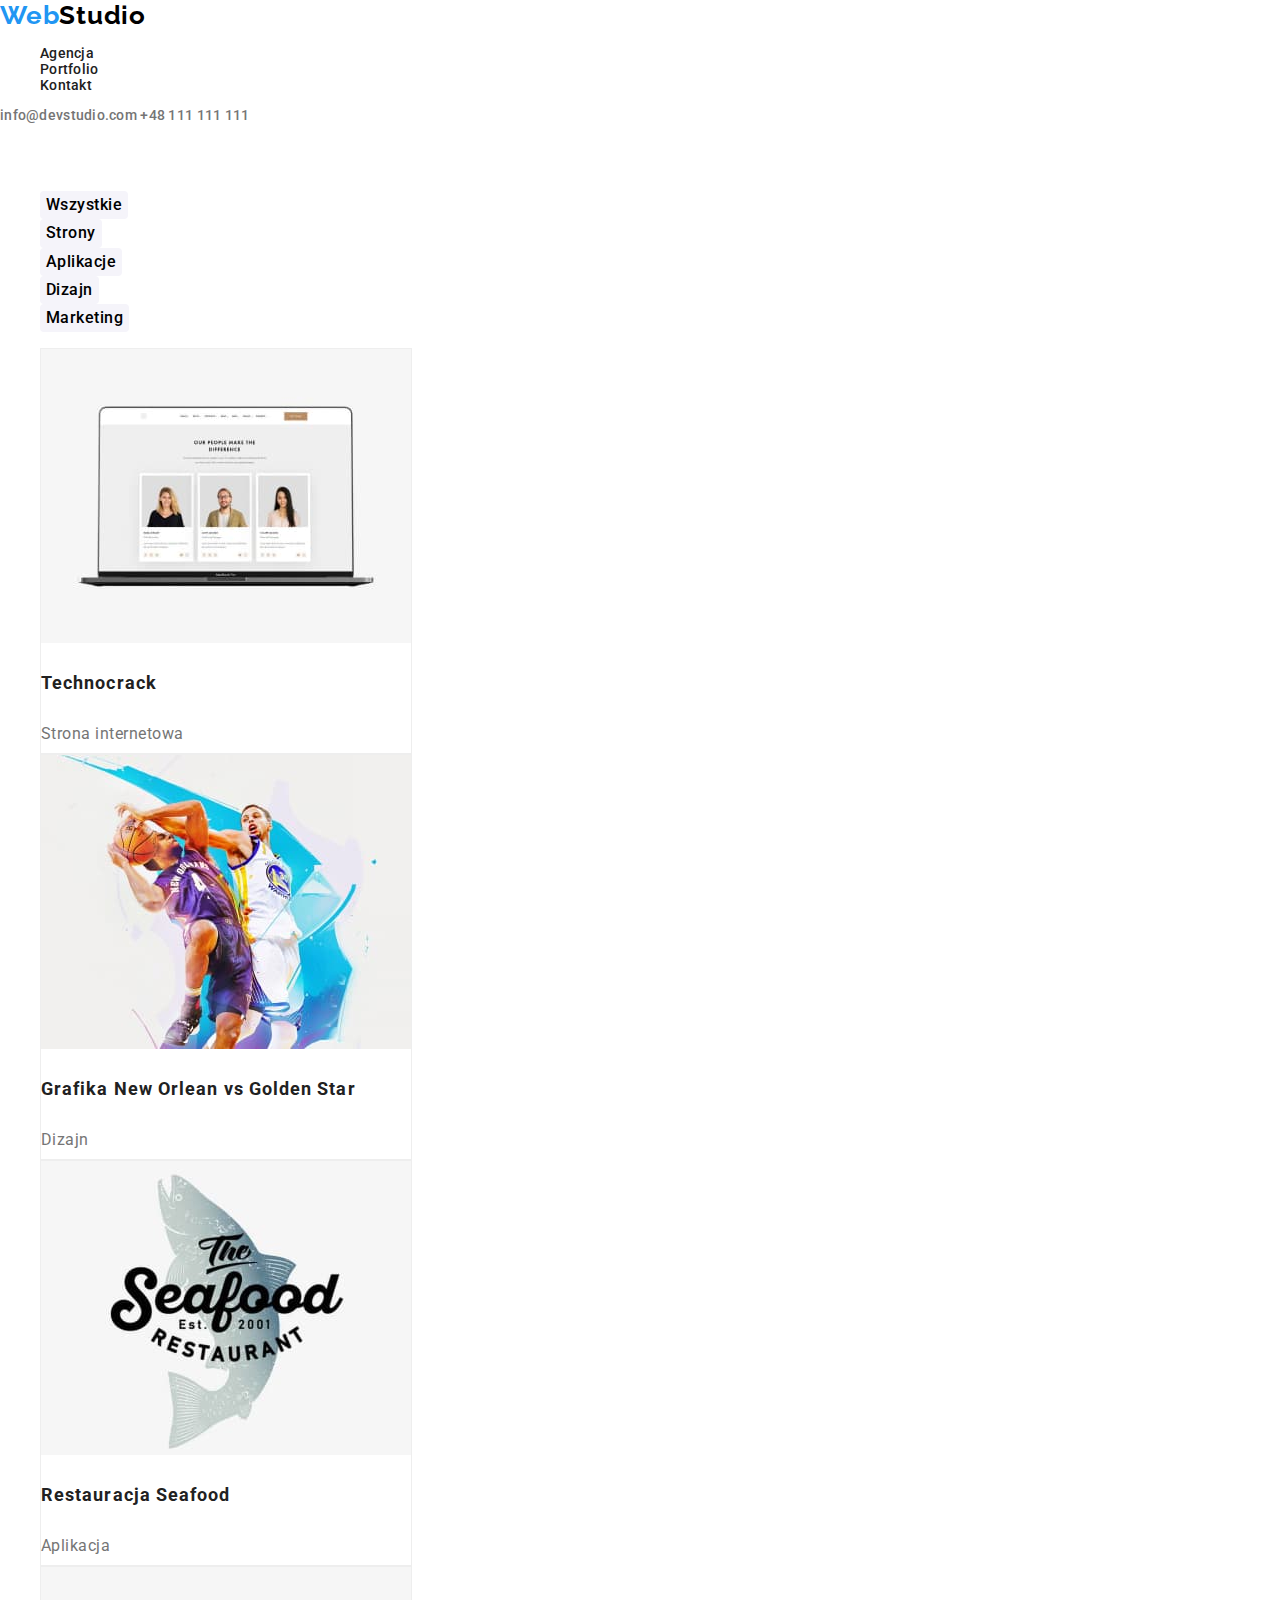
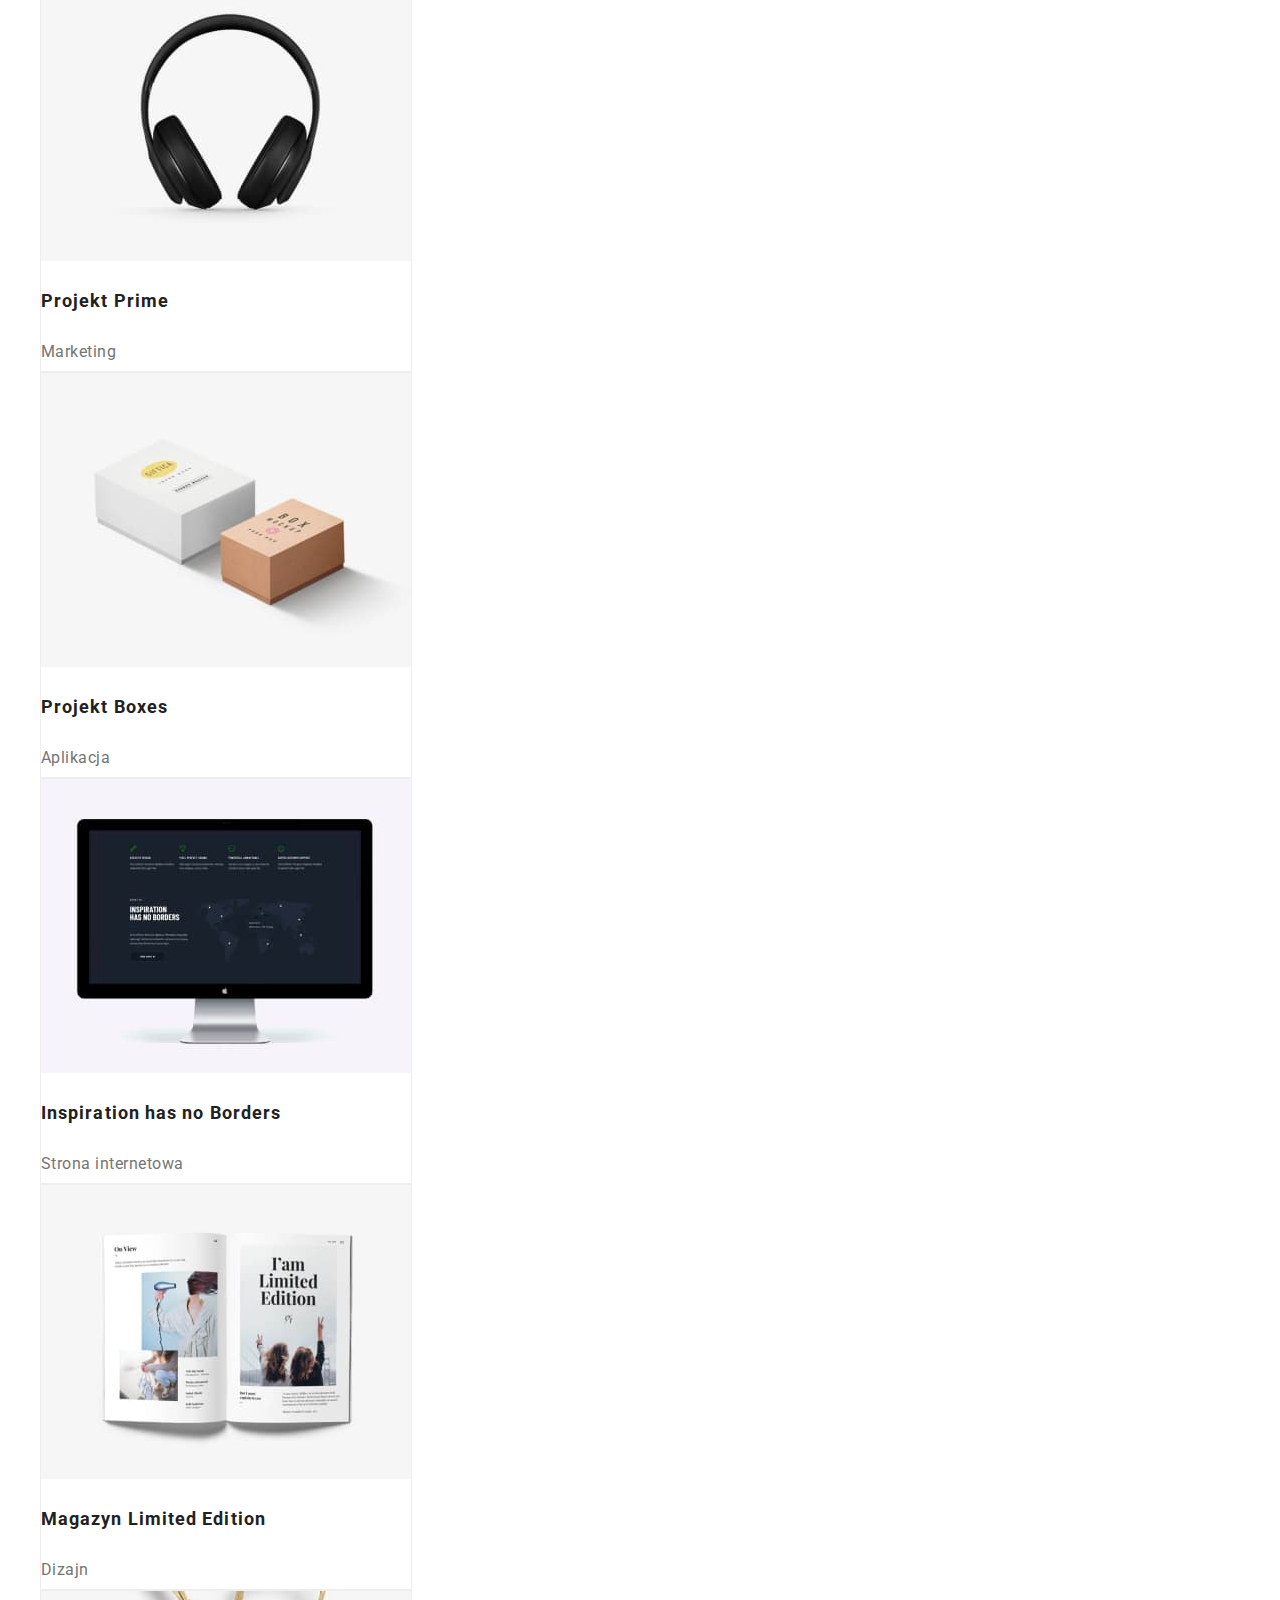
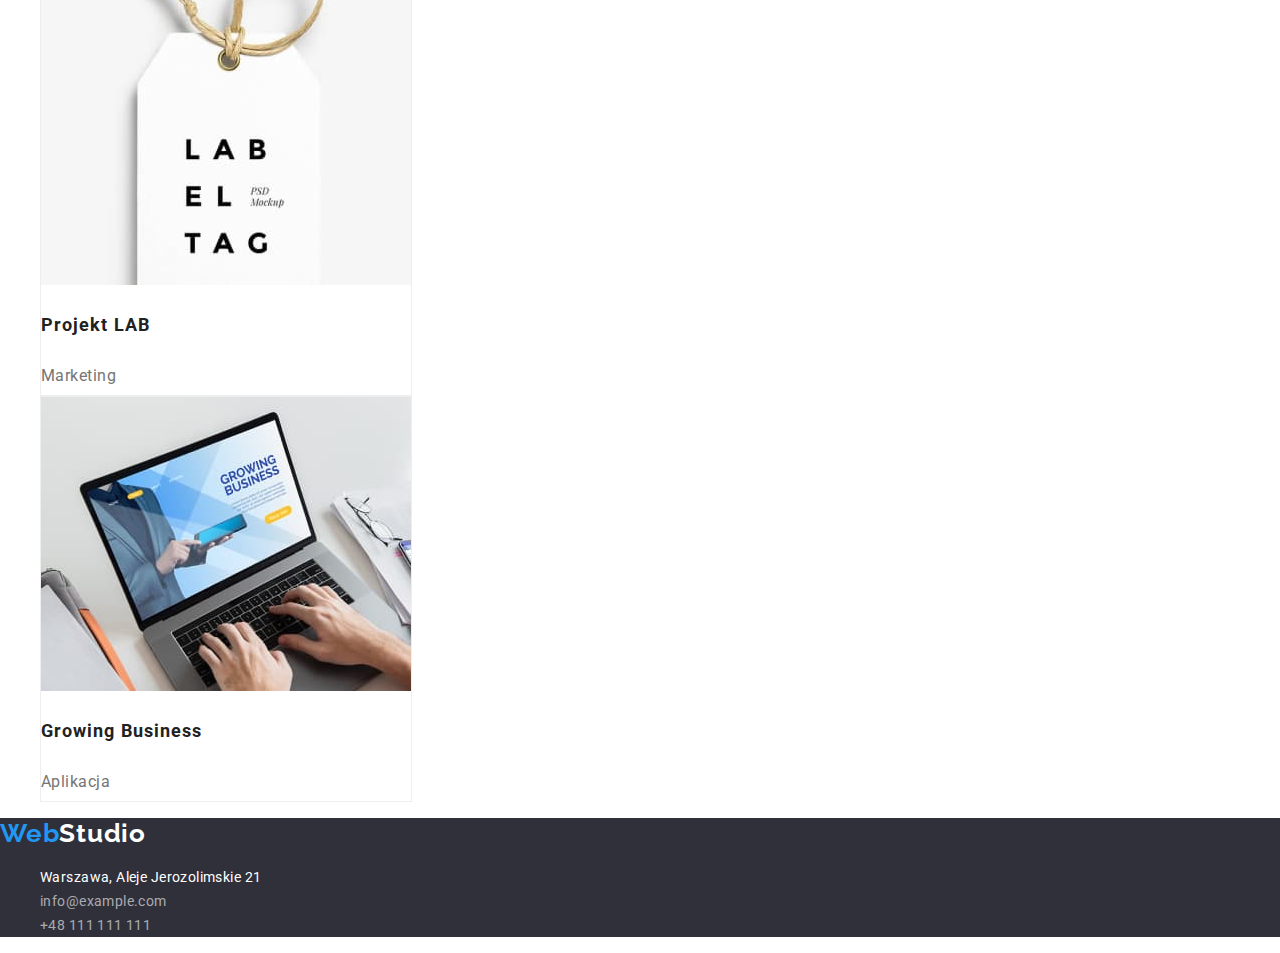
==== commit a2b25b26: "Update homework#2" ====
--- a/portfolio.html
+++ b/portfolio.html
@@ -16,7 +16,7 @@
 
 <body>
     <header class="menu-container">
-        <a class="menu-logo" href="./index.html">Web<span class="menu-logo-titel">Studio</span></a>
+        <a class="menu-logo" href="./index.html">Web<span class="menu-logo-title">Studio</span></a>
         <nav class="menu-nav">
             <ul>
                 <li> <a class="menu-nav-link" href="./index.html">Agencja</a></li>
@@ -31,8 +31,9 @@
     </header>
 
     <main>
-        <nav class="button-nav">
-            <ul>
+        <section class="portfolio-img">
+            <h2 class="hidden">portfolio images</h2>
+            <ul class="button-nav">
                 <li>
                     <button type="button">Wszystkie</button>
                 </li>
@@ -49,14 +50,9 @@
                     <button type="button">Marketing</button>
                 </li>
             </ul>
-        </nav>
-
-
-        <div class="portfolio-img">
             <ul class="portfolio-img-containers">
                 <li>
-                    <figure class="portfolio-img-container"><img src="./images/portfolio-img-9.jpg" alt="technocrack"
-                            width="370" height="294" />
+                    <figure><img src="./images/portfolio-img-9.jpg" alt="technocrack" width="370" height="294" />
                         <figcaption>
                             <p class="portfolio-img-title">Technocrack</p>
                             <p class="portfolio-img-text">Strona internetowa</p>
@@ -64,8 +60,8 @@
                     </figure>
                 </li>
                 <li>
-                    <figure class="portfolio-img-container"><img src="./images/portfolio-img-8.jpg"
-                            alt="Grafika New Orlean vs Golden Star" width="370" height="294" />
+                    <figure><img src="./images/portfolio-img-8.jpg" alt="Grafika New Orlean vs Golden Star" width="370"
+                            height="294" />
                         <figcaption>
                             <p class="portfolio-img-title">Grafika New Orlean vs Golden Star</p>
                             <p class="portfolio-img-text">Dizajn</p>
@@ -73,8 +69,8 @@
                     </figure>
                 </li>
                 <li>
-                    <figure class="portfolio-img-container"><img src="./images/portfolio-img-7.jpg"
-                            alt="Restauracja Seafood" width="370" height="294" />
+                    <figure><img src="./images/portfolio-img-7.jpg" alt="Restauracja Seafood" width="370"
+                            height="294" />
                         <figcaption>
                             <p class="portfolio-img-title">Restauracja Seafood</p>
                             <p class="portfolio-img-text">Aplikacja</p>
@@ -82,8 +78,7 @@
                     </figure>
                 </li>
                 <li>
-                    <figure class="portfolio-img-container"><img src="./images/portfolio-img-6.jpg" alt="Projekt Prime"
-                            width="370" height="294" />
+                    <figure><img src="./images/portfolio-img-6.jpg" alt="Projekt Prime" width="370" height="294" />
                         <figcaption>
                             <p class="portfolio-img-title">Projekt Prime</p>
                             <p class="portfolio-img-text">Marketing</p>
@@ -91,8 +86,7 @@
                     </figure>
                 </li>
                 <li>
-                    <figure class="portfolio-img-container"><img src="./images/portfolio-img-5.jpg" alt="Projekt Boxes"
-                            width="370" height="294" />
+                    <figure><img src="./images/portfolio-img-5.jpg" alt="Projekt Boxes" width="370" height="294" />
                         <figcaption>
                             <p class="portfolio-img-title">Projekt Boxes</p>
                             <p class="portfolio-img-text">Aplikacja</p>
@@ -100,8 +94,8 @@
                     </figure>
                 </li>
                 <li>
-                    <figure class="portfolio-img-container"><img src="./images/portfolio-img-4.jpg"
-                            alt="Inspiration has no Borders" width="370" height="294" />
+                    <figure><img src="./images/portfolio-img-4.jpg" alt="Inspiration has no Borders" width="370"
+                            height="294" />
                         <figcaption>
                             <p class="portfolio-img-title">Inspiration has no Borders</p>
                             <p class="portfolio-img-text">Strona internetowa</p>
@@ -109,8 +103,8 @@
                     </figure>
                 </li>
                 <li>
-                    <figure class="portfolio-img-container"><img src="./images/portfolio-img-3.jpg"
-                            alt="Magazyn Limited Edition" width="370" height="294" />
+                    <figure><img src="./images/portfolio-img-3.jpg" alt="Magazyn Limited Edition" width="370"
+                            height="294" />
                         <figcaption>
                             <p class="portfolio-img-title">Magazyn Limited Edition</p>
                             <p class="portfolio-img-text">Dizajn</p>
@@ -118,8 +112,7 @@
                     </figure>
                 </li>
                 <li>
-                    <figure class="portfolio-img-container"><img src="./images/portfolio-img-2.jpg" alt="Projekt LAB"
-                            width="370" height="294" />
+                    <figure><img src="./images/portfolio-img-2.jpg" alt="Projekt LAB" width="370" height="294" />
                         <figcaption>
                             <p class="portfolio-img-title">Projekt LAB</p>
                             <p class="portfolio-img-text">Marketing</p>
@@ -127,8 +120,7 @@
                     </figure>
                 </li>
                 <li>
-                    <figure class="portfolio-img-container"><img src="./images/portfolio-img.jpg" alt="Growing Business"
-                            width="370" height="294" />
+                    <figure><img src="./images/portfolio-img.jpg" alt="Growing Business" width="370" height="294" />
                         <figcaption>
                             <p class="portfolio-img-title">Growing Business</p>
                             <p class="portfolio-img-text">Aplikacja</p>
@@ -136,7 +128,7 @@
                     </figure>
                 </li>
             </ul>
-        </div>
+        </section>
     </main>
 
     <footer>
--- a/css/styles.css
+++ b/css/styles.css
@@ -16,7 +16,9 @@
 	margin: 0px;
 	padding: 0px;
 }
-/* główna nawigacja na stronie logo + podstrony + kontakty */
+
+/* główna nawigacja na stronie logo + podstrony + kontakty ===================================== */
+
 .menu-logo {
 	text-decoration: none;
 	font-family: "Raleway";
@@ -27,10 +29,11 @@
 	letter-spacing: 0.03em;
 	color: var(--light-blue);
 }
-.menu-logo-titel {
+.menu-logo-title {
 	color: #000000;
 }
-.menu-nav > ul {
+.menu-nav > ul,
+.menu-contacts {
 	list-style-type: none;
 	font-weight: 500;
 	font-size: 14px;
@@ -45,12 +48,6 @@
 .menu-nav-link:focus {
 	color: var(--light-blue);
 }
-.menu-contacts {
-	font-weight: 500;
-	font-size: 14px;
-	line-height: 1.15;
-	letter-spacing: 0.02em;
-}
 .menu-contact-link {
 	text-decoration: none;
 	color: var(--grey);
@@ -60,11 +57,12 @@
 	color: var(--light-blue);
 }
 
-/* główny tytuł strony hero */
-.hero-banner {
+/* główny tytuł strony hero ================================================== */
+
+.hero {
 	background-color: var(--hero-banner-container);
 }
-.hero-banner-titel {
+.hero-title {
 	font-weight: 900;
 	font-size: 44px;
 	line-height: 1.37;
@@ -73,7 +71,7 @@
 	text-transform: uppercase;
 	color: var(--white);
 }
-.hero-banner-button {
+.hero-button {
 	font-weight: 700;
 	font-size: 16px;
 	line-height: 1.88;
@@ -86,46 +84,40 @@
 	cursor: pointer;
 }
 
-/* 4 krótkie artykuły, nasze atuty */
-.main-description > ul {
-	list-style-type: none;
-}
-
-/* .main-description-list > li {
-	width: 270px;
-	height: 101px;
-} */
-.main-description-title {
+/* nasze atuty================================================================== */
+
+.features > ul {
+	list-style-type: none;
+}
+
+.features-title {
 	font-weight: 700;
 	font-size: 14px;
 	line-height: 1.15;
 	letter-spacing: 0.03em;
 	text-transform: uppercase;
-	color: var(--black);
-}
-.main-description-text {
-	font-size: 14px;
-	line-height: 1.72px;
-	letter-spacing: 0.03em;
-	color: var(--grey);
-	/* width: 270px;
-	height: 75px; */
-}
-/* about us, czym się zajmujemy, same zdjęcia + tytuł*/
-
+}
+.features-text {
+	font-size: 14px;
+	line-height: 1.72;
+	letter-spacing: 0.03em;
+	color: var(--grey);
+}
+/* about us, czym się zajmujemy, same zdjęcia + tytuł ============================= */
+
+.about > ul {
+	list-style-type: none;
+}
 .about-title {
 	font-weight: 700;
 	font-size: 36px;
 	line-height: 1.17;
 	text-align: center;
 	letter-spacing: 0.03em;
-	color: var(--black);
-}
-.about > ul {
-	list-style-type: none;
-}
-
-/* our team*/
+}
+
+/* our team ========================================================================= */
+
 .team {
 	background-color: var(--team);
 }
@@ -138,14 +130,12 @@
 	line-height: 1.17;
 	text-align: center;
 	letter-spacing: 0.03em;
-	color: var(--black);
 }
 .team-list-name {
 	font-weight: 500;
 	font-size: 16px;
 	line-height: 1.19;
 	letter-spacing: 0.03em;
-	color: var(--black);
 }
 .team-list-position {
 	font-size: 16px;
@@ -163,17 +153,15 @@
 	text-align: center;
 }
 
-/*portfolio ==================================================== */
-.button-nav > ul {
-	list-style-type: none;
-}
+/*portfolio ===================================================================== */
+
 .button-nav button {
+	font-family: inherit;
 	font-weight: 500;
 	font-size: 16px;
 	line-height: 1.63;
 	text-align: center;
 	letter-spacing: 0.03em;
-	color: var(--black);
 	background-color: var(--portfolio-button);
 	border-style: hidden;
 	border-radius: 4px;
@@ -184,7 +172,7 @@
 	color: var(--white);
 	background-color: var(--light-blue);
 }
-/* portfolio images*/
+/* portfolio images =============================================================== */
 
 .portfolio-img > ul {
 	list-style-type: none;
@@ -194,7 +182,6 @@
 	font-size: 18px;
 	line-height: 2;
 	letter-spacing: 0.06em;
-	color: var(--black);
 }
 .portfolio-img-text {
 	font-size: 16px;
@@ -211,7 +198,8 @@
 	padding: 0px;
 }
 
-/*footer*/
+/*footer ========================================================================= */
+
 footer {
 	background-color: var(--footer-container);
 }
@@ -231,7 +219,8 @@
 .footer-adress-list > ul {
 	list-style-type: none;
 }
-.footer-adress {
+.footer-adress,
+.footer-contacts {
 	text-decoration: none;
 	color: var(--white);
 	font-style: normal;
@@ -240,11 +229,8 @@
 	letter-spacing: 0.03em;
 }
 .footer-contacts {
-	text-decoration: none;
-	font-style: normal;
-	font-size: 14px;
-	line-height: 1.72;
-	letter-spacing: 0.03em;
-
 	color: rgba(255, 255, 255, 0.6);
 }
+.hidden {
+	opacity: 0;
+}
